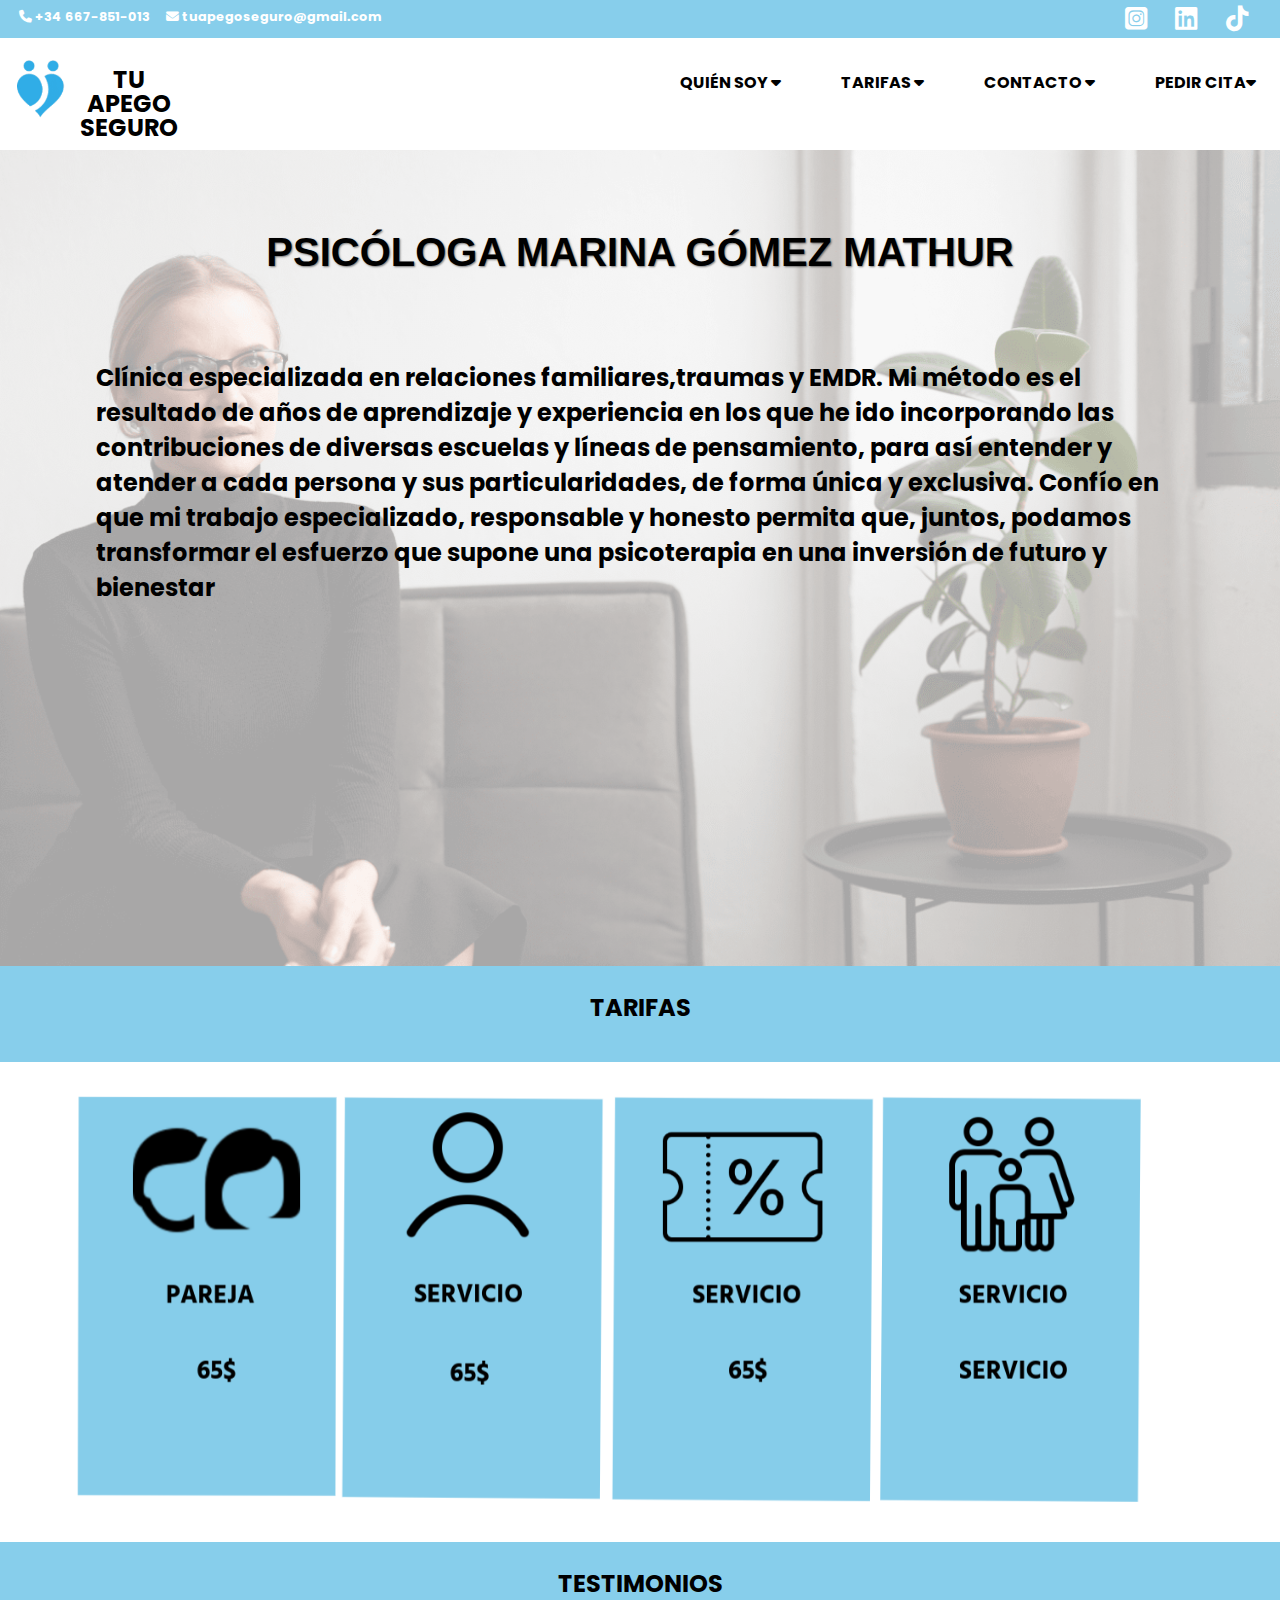
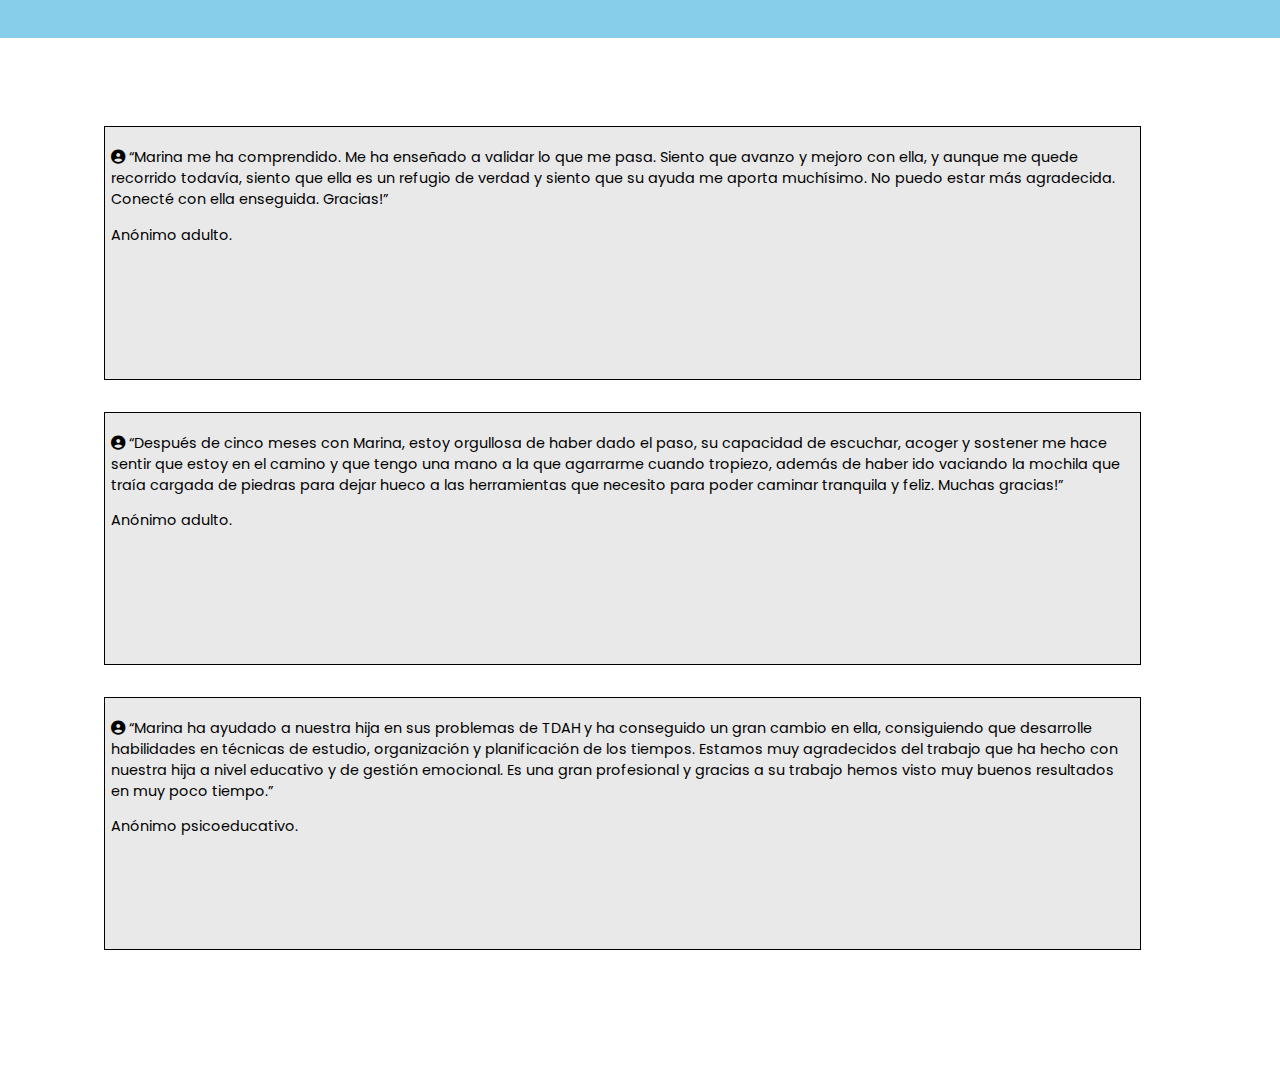
==== index.html @ 03def906 "added couple images and made resposnive" ====
<html>
    <head>
        <title>Tu Apego Seguro</title>
        <meta charset="UTF-8">

        <link rel="stylesheet" href="https://cdnjs.cloudflare.com/ajax/libs/font-awesome/6.5.1/css/all.min.css" />
        <link rel="preconnect" href="https://fonts.googleapis.com">
        <link rel="preconnect" href="https://fonts.gstatic.com" crossorigin>
        <link href="https://fonts.googleapis.com/css2?family=Poppins:ital,wght@0,100;0,200;0,300;0,400;0,500;0,600;0,700;0,800;0,900;1,100;1,200;1,300;1,400;1,500;1,600;1,700;1,800;1,900&display=swap" rel="stylesheet">

        <link rel="stylesheet" href="/css/main.css">
    </head>
    <body>
        <header class="contact">
            <div>
                <span><i class="fa fa-phone"></i> +34 667-851-013</span>
                <span><i class="fa fa-envelope"></i> tuapegoseguro@gmail.com</span>
            </div>
            <nav class="socials">
                <button><i class="fa-brands fa-square-instagram"></i></button>
                <button><i class="fa-brands fa-linkedin"></i></button>
                <button><i class="fa-brands fa-tiktok"></i></button>
            </nav>
        </header>

        <header class="logo-bar">
            <div class="logo">
                <img src="/img/logofondoblanco.png">
                <div>TU APEGO SEGURO</div>
            </div>
            <nav>
                <button>QUIÉN SOY <i class="fa-solid fa-caret-down"></i></button>
                <button><a href="/tarifas.html">TARIFAS <i class="fa-solid fa-caret-down"></i></a></button>
                <button>CONTACTO <i class="fa-solid fa-caret-down"></i></button>
                <button class="special" type="checkbox"><a href="/html/contact.html">PEDIR CITA<i class="fa-solid fa-caret-down"></i></a></button>
            </div>         
        </header>

        <div class="overlay">
            <section>
                <div class="title">
                    <h1>PSICÓLOGA MARINA GÓMEZ MATHUR</h1>
                </div>
                <div class="body">
                    Clínica especializada en relaciones familiares,traumas y EMDR.
                    Mi método es el resultado de años de aprendizaje y experiencia
                    en los que he ido incorporando las contribuciones de diversas
                    escuelas y líneas de pensamiento, para así entender y atender a cada
                    persona y sus particularidades, de forma única y exclusiva.
                    Confío en que mi trabajo especializado, responsable y honesto
                    permita que, juntos, podamos transformar el esfuerzo que
                    supone una psicoterapia en una inversión de futuro y bienestar
                </div>
            </section>
        </div>
        <div class="tarifas-bar">
            <h2>TARIFAS</h2>
        </div>
        <div class="tarifas-box">
        <img src="/img/plantillatarifas8.png">
        </div>
        <div class="testimonios-bar">
            <h2>TESTIMONIOS</h2>
        </div>
        <section class="testimonios-box">
            <div class="testimonios">
                <p>
                    <i class="fa-solid fa-circle-user"></i>
                    “Marina me ha comprendido. Me ha enseñado a validar lo que me pasa. Siento
                    que avanzo y mejoro con ella, y aunque me quede recorrido todavía, siento que
                    ella es un refugio de verdad y siento que su ayuda me aporta muchísimo. No
                    puedo estar más agradecida. Conecté con ella enseguida. Gracias!”
                </p>
                <p>Anónimo adulto.</p>
            </div>
            <div class="testimonios">
                <p>
                    <i class="fa-solid fa-circle-user"></i>
                “Después de cinco meses con Marina, estoy orgullosa de haber dado el paso, su
                capacidad de escuchar, acoger y sostener me hace sentir que estoy en el camino
                y que tengo una mano a la que agarrarme cuando tropiezo, además de haber ido
                vaciando la mochila que traía cargada de piedras para dejar hueco a las
                herramientas que necesito para poder caminar tranquila y feliz. Muchas
                gracias!”
                </p>
                <p>Anónimo adulto.</p>
            </div>
            <div id="special" class="testimonios">
                <p>
                    <i class="fa-solid fa-circle-user"></i>
                    “Marina ha ayudado a nuestra hija en sus problemas de TDAH y ha conseguido
                    un gran cambio en ella, consiguiendo que desarrolle habilidades en técnicas de
                    estudio, organización y planificación de los tiempos. Estamos muy agradecidos
                    del trabajo que ha hecho con nuestra hija a nivel educativo y de gestión
                    emocional. Es una gran profesional y gracias a su trabajo hemos visto muy
                    buenos resultados en muy poco tiempo.”
                </p>
                <p>Anónimo psicoeducativo.</p>
            </div>
        </section>
<!--         <div id="testimonios-bar">
            <h2>TESTIMONIOS</h2>
            <div class="caja-testimonios">
                <p>
                    <i class="fa-solid fa-circle-user"></i>
                    "Marina es la mejor psicóloga del mundo,esto es genuino.Para nada me ha olbigado a esribir esta reseña y me ha amenazado para que le ponga una buena reseña."
                    <br><br>
                    De: Manolo González<br><br>
                    <i>Fecha: 15/03/2024</i>
                </p>
            </div>
            <div class="caja-testimonios1">
                <p>
                    <i class="fa-solid fa-circle-user"></i>
                    "Marina es la mejor psicóloga del mundo,esto es genuino.Para nada me ha olbigado a esribir esta reseña y me ha amenazado para que le ponga una buena reseña."
                    <br><br>
                    De: Manolo González
                    <br><br>
                    <i>Fecha: 15/03/2024</i></p>
            </div>
            <div class="caja-testimonios2">
                <p>
                    <i class="fa-solid fa-circle-user"></i>
                    "Marina es la mejor psicóloga del mundo,esto es genuino.Para nada me ha olbigado a esribir esta reseña y me ha amenazado para que le ponga una buena reseña."
                    <br><br>
                    De: Manolo González<br><br>
                    <i>Fecha: 15/03/2024</i></p>
            </div>
        
        </div> -->
        <script src="/main.js"></script>
    </body>
---- css/main.css ----
body, div, h1, h2, h3, h4, h5 {
    margin: 0;
}
body, div {
    font-family: Poppins, Arial, Helvetica;
    font-size: 1em;
}

header { position: relative; height: 7em; }

header > div {
    color: #fff;
    display: inline-block;
    margin: 0.25em 0 0 1em;
}
header span h1 {position:relative; text-align: center; top: 1em;font-family: 'Times New Roman', Times, serif; 
font-style: italic;}
header > div > span { margin-right: 1em; font-family: poppins; font-weight: bold; } 
header > nav { position: absolute; right: 1em; top: 1.5em; min-width: 10em;}
header nav button {border-radius: 5em; padding: 0.5em; cursor: pointer;}
.socials button { position: relative; border: 0px; font-size: 2em; cursor: pointer; padding:0.25em; margin-right: 0.5em; 
background-color: transparent; color: white; bottom: 0.15em;}
.socials button:hover {transform: scale(1.2); transition: 0.3 ease}
header.contact {
    font-size: 0.8em;
    background-color: #87CEEB;
    height: 3em;    
}
header.contact > div { position:absolute; margin-left: 1.5em; top:0.35em; }
header.contact > nav { top: 0.25em; }
.logo {position: absolute; top: 1em;}
.logo-bar nav button {border: 0px; background-color: transparent; font-family: poppins; font-weight: bold; font-size: 1em;}
.logo-bar nav button a {color: #000;text-decoration: none;}
.logo-bar nav button:not(.special) {margin-right: 2.5em;}
.logo-bar nav button:hover {background-color:#87CEEB;}
header div.logo > img { height: 60px; }
header div.logo > div {
    color: #000;
    display: inline-block;
    font-size: 1.5em;
    font-weight: 700;
    line-height: 1em;
    padding-top: 0.4em;
    text-align: center;
    vertical-align: top;
    width: 5em;
}

section { margin: 0 1em; }

div.overlay {
    background-image: linear-gradient(rgba(255,255,255,0.65), rgba(255,255,255,0.65)), url(/img/fotofondo2.png);
    background-size: cover;
    background-position: top center;
    background-repeat: no-repeat;
    min-height: 10em;
    height: 47em;
    padding: 2em 0;
}

.overlay .body {position:absolute;height: 20em;width: 45em;left:20em;top: 15em;font-size: 1.5em;font-weight: bold;}

div.title {
    text-align: center; margin-bottom: 1em;height: 6em;top: 3em;position: relative;
}
div.title h1 {
    font-family:'Trebuchet MS', 'Lucida Sans Unicode', 'Lucida Grande', 'Lucida Sans', Arial, sans-serif;
    text-shadow: 1px 1px 2px rgba(0, 0, 0, 0.5);
    font-size: 2.5em;
}
.tarifas-bar{position: relative;height: 6em;background-color:#87CEEB;}
.tarifas-bar h2 {position: relative; text-align: center; top: 1em;}
.tarifas-box{height: 30em;margin: 0;max-height: 90%;text-align: center;max-width: 95%;}
.tarifas-box img{max-width: 95%;height: 30em;}

.testimonios-bar {position: relative;height: 6em;background-color:#87CEEB;}

.testimonios-bar h2 {position: relative; text-align: center; top: 1em;}
section .testimonios {position: relative; height: 15em; width:30em; border:1px solid black; padding: 0.35em; 
display: inline-block;top: 5.5em;background-color:#E9E9E9; vertical-align: middle;left: 1.4em;}
section .testimonios:not(#special) {margin-right: 11.5em;}
section .testimonios p { font-size: 0.9em;}
.testimonios-box {background-image: url('');background-size: cover;background-position: center;height: 30em;margin: 0;}
@media (max-width:1889px){
    section .testimonios { 
        left: 6.5em;
        width: 80%;
        margin:0 auto;
       margin-bottom: 2em;
      } 
      .testimonios-box {
        height: 65em;
      }
}

@media (max-width:1575px){
    header span h1 {
        display: none;
    }

    .overlay .body{
        left: 4em;
        font-size: 1.5em;
    }

    #scrollButton{
        left: 4em;
    }
     
    .contactame {
        left: 25em;
    }
}

@media (max-width:1150px){
    .overlay .body{
        left:2.5em;
        font-size: 1.3em;
        max-width: 90%;
    }

    #scrollButton{
        left:2.5em;
    }

    section .testimonios p {
        font-size: larger;
    }

    header nav button {
        font-size: larger;
    }

    .contact div {
        text-align: center;
        left: 4em;
        right: 4em;
    }

    .testimonios-box{
        max-width: 90%;
    }

    .testimonios {
        max-width: 90%;
    }
}

@media (max-width:778px){
    header nav button {
        display:none;
    }
    p {
        font-size: larger;
    }
}

#formulario {
        position: relative;
        left: 50%;
        transform: translateX(-50%);
        width: 20em; /* Adjust width as needed */
        border: 1px solid black;
        background-color: #87CEEB;
        border-radius: 14px;
        font-weight: 500;
        font-family: poppins;
        padding: 2em;
        font-size: larger;
        text-align: center;
        top: 3em;
    }

#formulario .enviar {font-size: larger;width: 8em;background-color: white;
font-weight: bold;position: relative;top: 0.5em;}
#formulario input {top: 1em;position: relative;}

#tarifas {position: relative;height: 51em;width:86em;top: 0em;left: 20em;}
#tarifas img {position: relative;height: 51em;width: 86em;}
#tarifas-body {background-color: #87CEEB;}
#tarifas-body .logo-bar {background-color:white;}
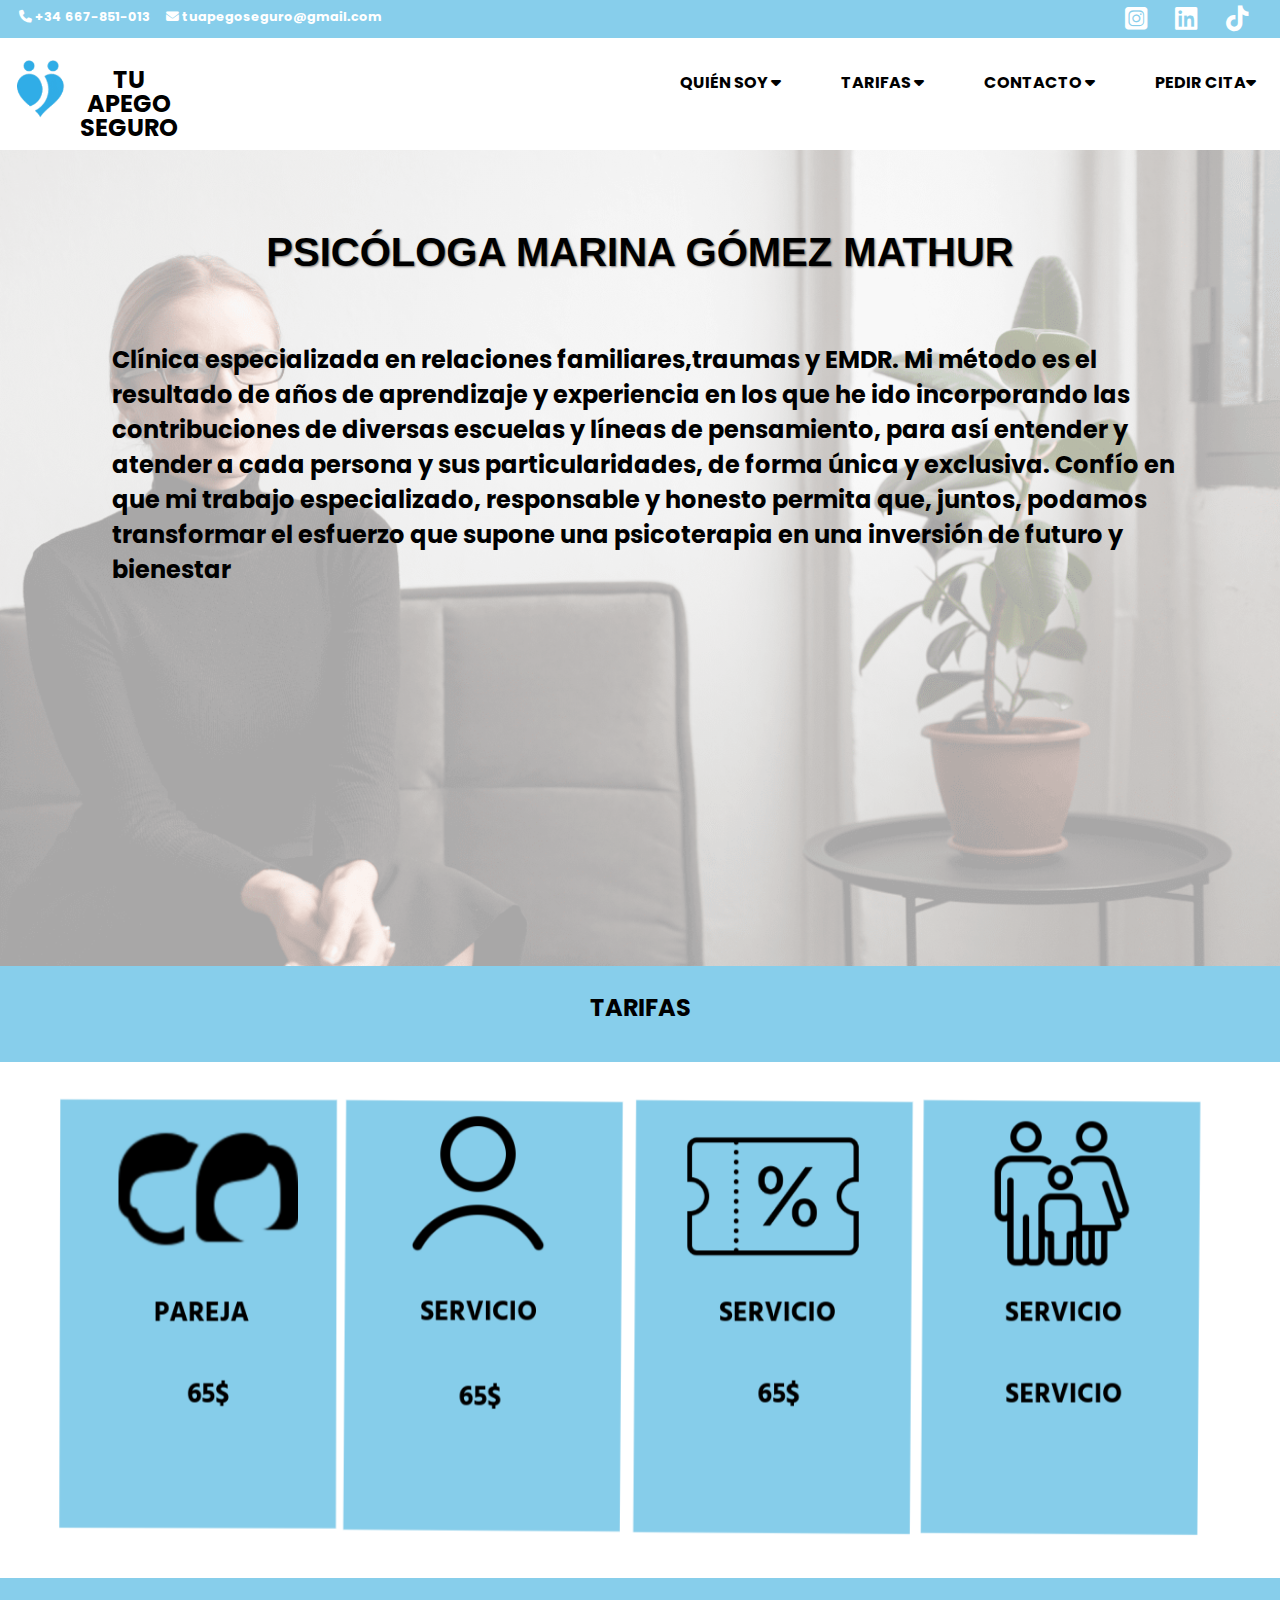
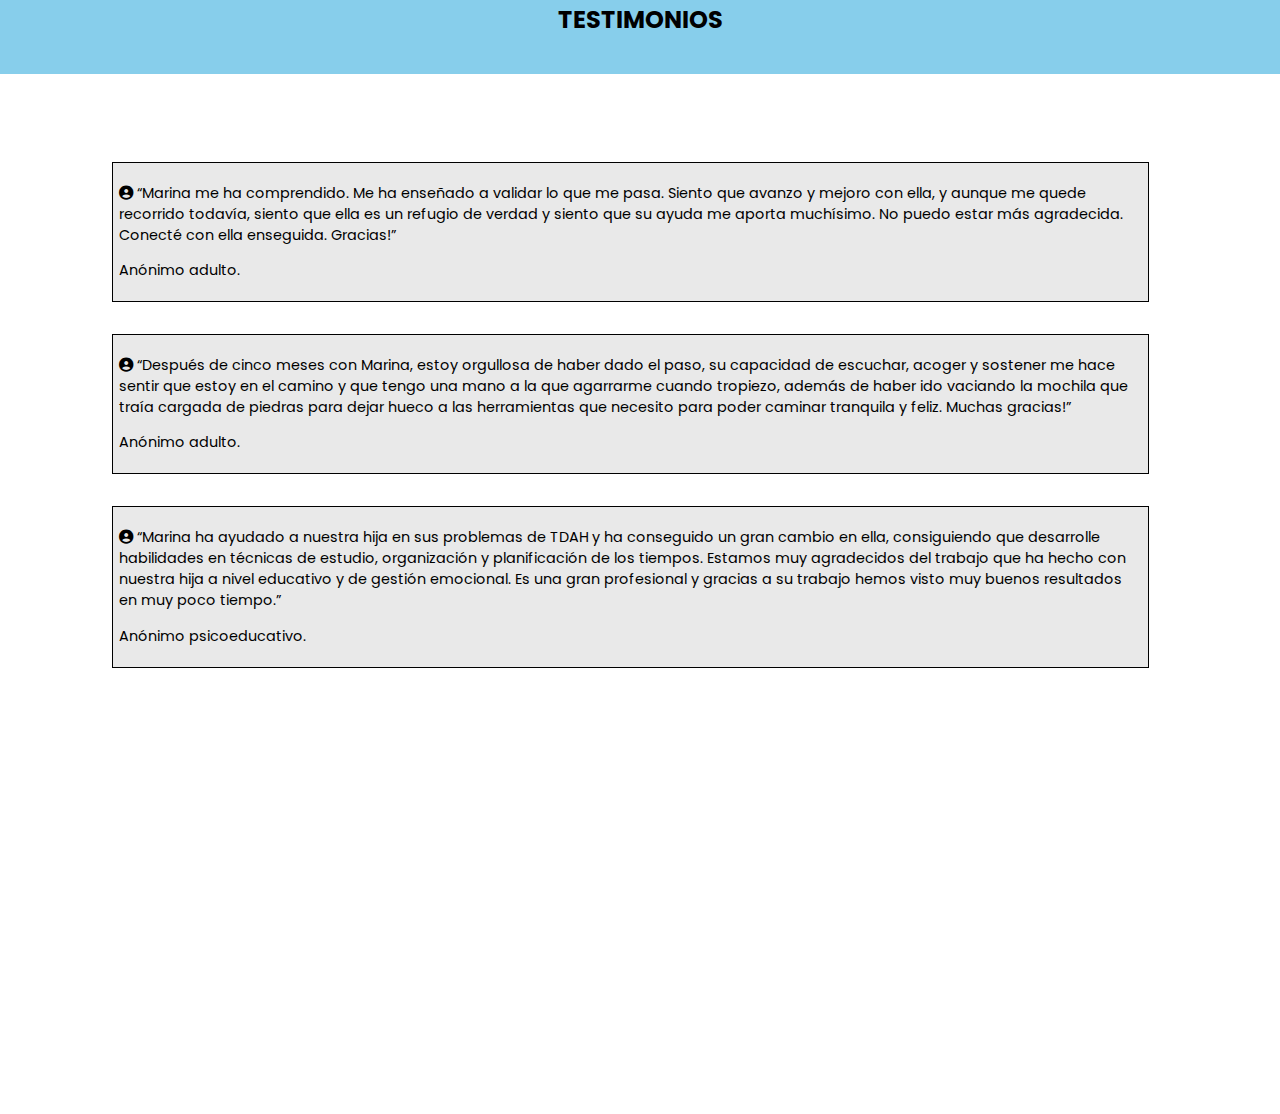
==== commit 539d1870: "made margins smallest phone size" ====
--- a/index.html
+++ b/index.html
@@ -57,7 +57,7 @@
             <h2>TARIFAS</h2>
         </div>
         <div class="tarifas-box">
-        <img src="/img/plantillatarifas8.png">
+        <img class="imagen-tarifas" src="/img/plantillatarifas8.png">
         </div>
         <div class="testimonios-bar">
             <h2>TESTIMONIOS</h2>
--- a/css/main.css
+++ b/css/main.css
@@ -58,7 +58,7 @@
     padding: 2em 0;
 }
 
-.overlay .body {position:absolute;height: 20em;width: 45em;left:20em;top: 15em;font-size: 1.5em;font-weight: bold;}
+.overlay .body {position:relative;width: 45em;left:20em;top: 2em;font-size: 1.5em;font-weight: bold;}
 
 div.title {
     text-align: center; margin-bottom: 1em;height: 6em;top: 3em;position: relative;
@@ -70,20 +70,20 @@
 }
 .tarifas-bar{position: relative;height: 6em;background-color:#87CEEB;}
 .tarifas-bar h2 {position: relative; text-align: center; top: 1em;}
-.tarifas-box{height: 30em;margin: 0;max-height: 90%;text-align: center;max-width: 95%;}
-.tarifas-box img{max-width: 95%;height: 30em;}
+.tarifas-box{margin: 0;max-height: 90%;text-align: center;max-width: 95%;}
+.tarifas-box img{max-width: 95%;position: relative;left: 1.3em;}
 
 .testimonios-bar {position: relative;height: 6em;background-color:#87CEEB;}
 
 .testimonios-bar h2 {position: relative; text-align: center; top: 1em;}
-section .testimonios {position: relative; height: 15em; width:30em; border:1px solid black; padding: 0.35em; 
+section .testimonios {position: relative; width:30em; border:1px solid black; padding: 0.35em; 
 display: inline-block;top: 5.5em;background-color:#E9E9E9; vertical-align: middle;left: 1.4em;}
 section .testimonios:not(#special) {margin-right: 11.5em;}
 section .testimonios p { font-size: 0.9em;}
 .testimonios-box {background-image: url('');background-size: cover;background-position: center;height: 30em;margin: 0;}
 @media (max-width:1889px){
     section .testimonios { 
-        left: 6.5em;
+        left: 5.5em;
         width: 80%;
         margin:0 auto;
        margin-bottom: 2em;
@@ -103,24 +103,16 @@
         font-size: 1.5em;
     }
 
-    #scrollButton{
-        left: 4em;
-    }
-     
-    .contactame {
-        left: 25em;
+    section .testimonios {
+        left: 7em;
     }
 }
 
-@media (max-width:1150px){
+@media (max-width:1155px){
     .overlay .body{
         left:2.5em;
         font-size: 1.3em;
         max-width: 90%;
-    }
-
-    #scrollButton{
-        left:2.5em;
     }
 
     section .testimonios p {
@@ -146,12 +138,31 @@
     }
 }
 
-@media (max-width:778px){
+@media (max-width:785px){
     header nav button {
         display:none;
     }
     p {
         font-size: larger;
+    }
+
+    section .testimonios {
+        left: 4.5em;
+    }
+    
+   .overlay .title h1 {
+       position: relative;
+       left: 0.8em;
+    }
+
+    .logo-bar .logo {
+        position: relative;
+        left: 3.3em;
+    }
+
+    .overlay section .body {
+        position: relative;
+        top: 3em;
     }
 }
 
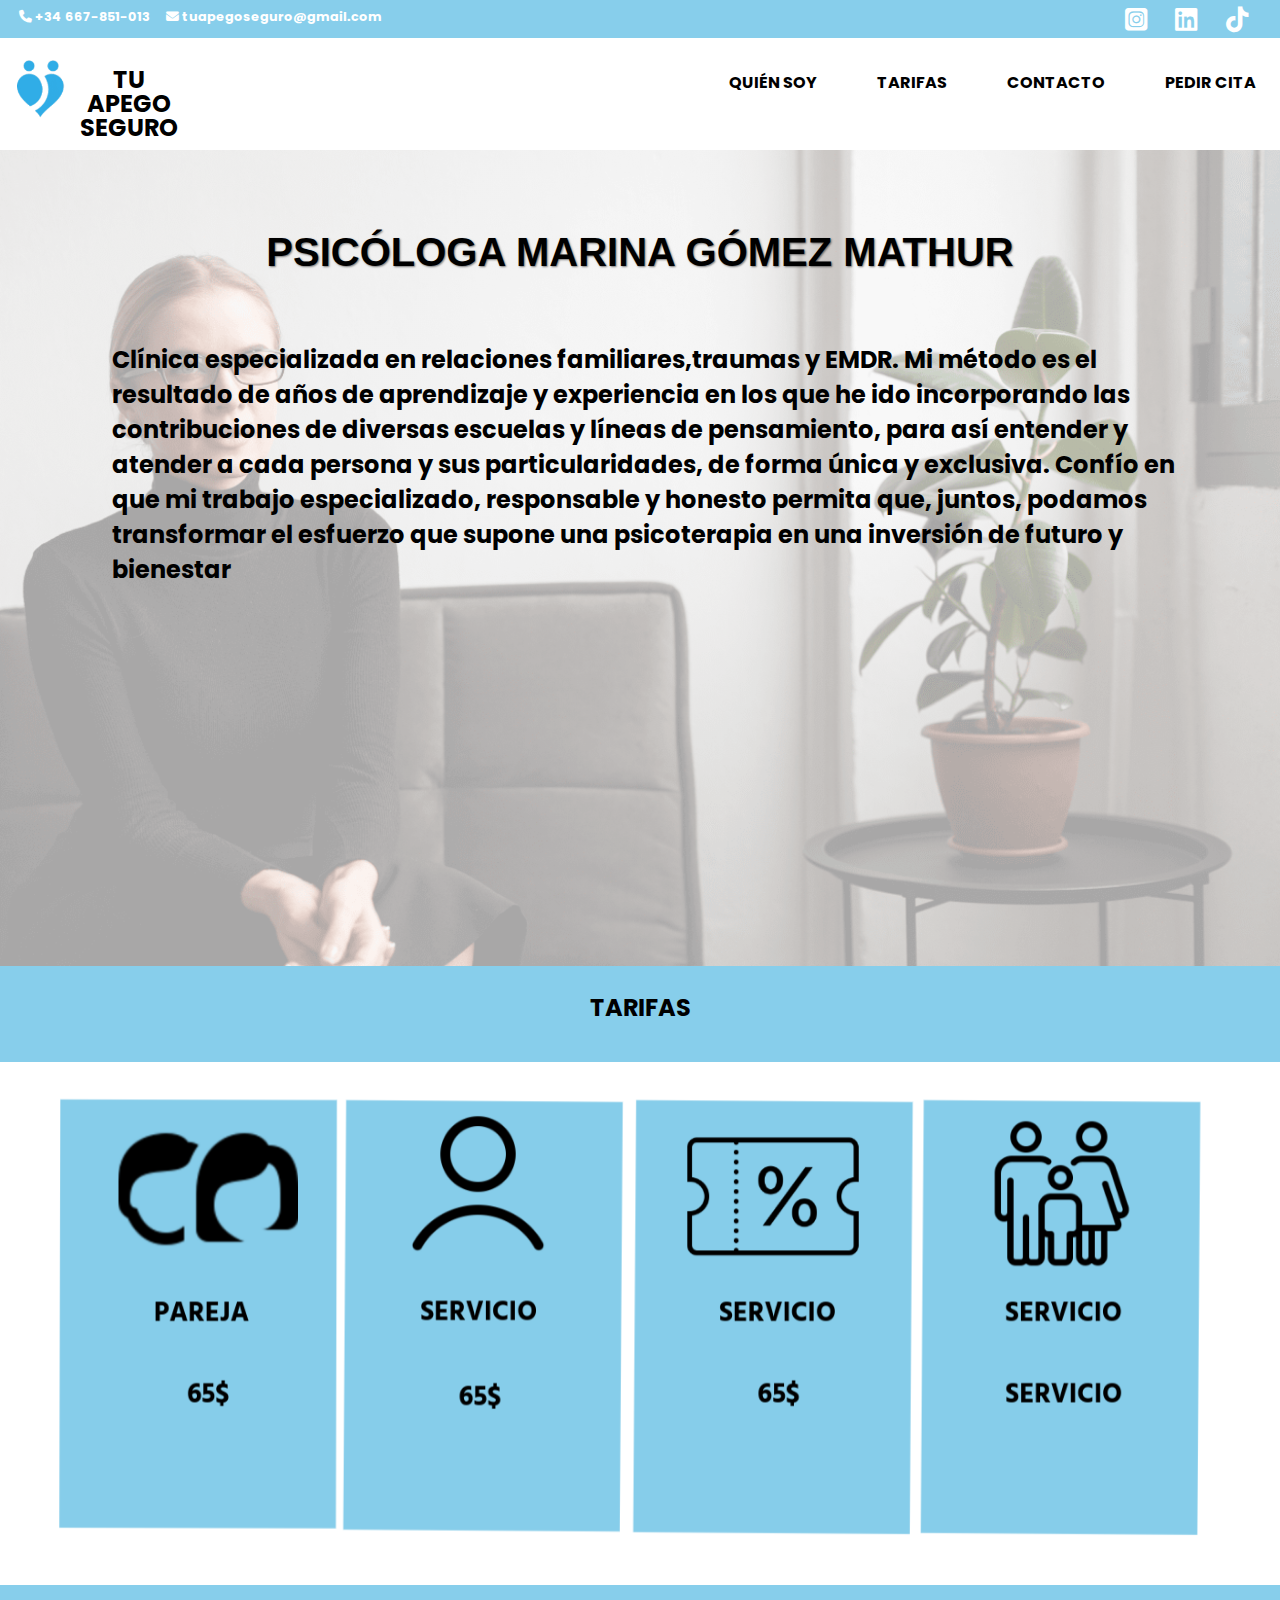
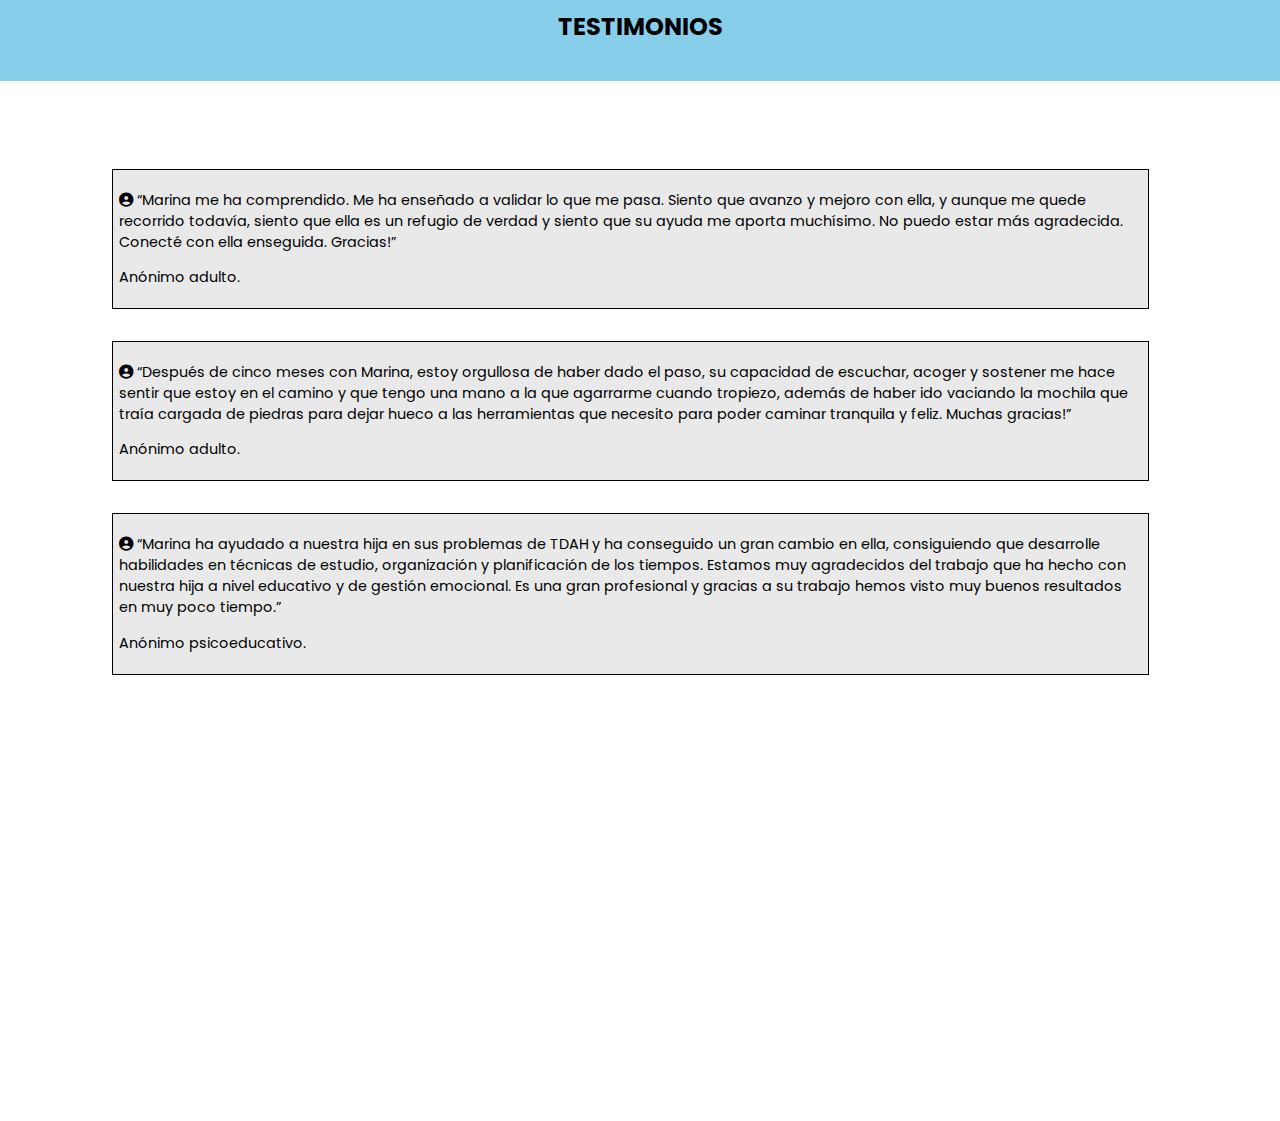
==== commit c9d6a161: "Linted HTML" ====
--- a/index.html
+++ b/index.html
@@ -1,132 +1,114 @@
+<!DOCTYPE html>
 <html>
-    <head>
-        <title>Tu Apego Seguro</title>
-        <meta charset="UTF-8">
 
-        <link rel="stylesheet" href="https://cdnjs.cloudflare.com/ajax/libs/font-awesome/6.5.1/css/all.min.css" />
-        <link rel="preconnect" href="https://fonts.googleapis.com">
-        <link rel="preconnect" href="https://fonts.gstatic.com" crossorigin>
-        <link href="https://fonts.googleapis.com/css2?family=Poppins:ital,wght@0,100;0,200;0,300;0,400;0,500;0,600;0,700;0,800;0,900;1,100;1,200;1,300;1,400;1,500;1,600;1,700;1,800;1,900&display=swap" rel="stylesheet">
+<head>
+    <!-- include google fonts -->
+    <link rel="stylesheet" href="https://cdnjs.cloudflare.com/ajax/libs/font-awesome/6.5.1/css/all.min.css" />
+    <link rel="preconnect" href="https://fonts.googleapis.com">
+    <link rel="preconnect" href="https://fonts.gstatic.com" crossorigin>
+    <link href="https://fonts.googleapis.com/css2?family=Poppins:ital,wght@0,100;0,200;0,300;0,400;0,500;0,600;0,700;0,800;0,900;1,100;1,200;1,300;1,400;1,500;1,600;1,700;1,800;1,900&display=swap" rel="stylesheet">
+    <!-- end include google fonts -->
 
-        <link rel="stylesheet" href="/css/main.css">
-    </head>
-    <body>
-        <header class="contact">
-            <div>
-                <span><i class="fa fa-phone"></i> +34 667-851-013</span>
-                <span><i class="fa fa-envelope"></i> tuapegoseguro@gmail.com</span>
-            </div>
-            <nav class="socials">
-                <button><i class="fa-brands fa-square-instagram"></i></button>
-                <button><i class="fa-brands fa-linkedin"></i></button>
-                <button><i class="fa-brands fa-tiktok"></i></button>
-            </nav>
-        </header>
+    <title>Tu Apego Seguro</title>
+    <meta charset="UTF-8">
+    <link rel="stylesheet" href="/css/main.css">
+</head>
 
-        <header class="logo-bar">
-            <div class="logo">
-                <img src="/img/logofondoblanco.png">
-                <div>TU APEGO SEGURO</div>
-            </div>
-            <nav>
-                <button>QUIÉN SOY <i class="fa-solid fa-caret-down"></i></button>
-                <button><a href="/tarifas.html">TARIFAS <i class="fa-solid fa-caret-down"></i></a></button>
-                <button>CONTACTO <i class="fa-solid fa-caret-down"></i></button>
-                <button class="special" type="checkbox"><a href="/html/contact.html">PEDIR CITA<i class="fa-solid fa-caret-down"></i></a></button>
-            </div>         
-        </header>
+<body>
 
-        <div class="overlay">
-            <section>
-                <div class="title">
-                    <h1>PSICÓLOGA MARINA GÓMEZ MATHUR</h1>
-                </div>
-                <div class="body">
-                    Clínica especializada en relaciones familiares,traumas y EMDR.
-                    Mi método es el resultado de años de aprendizaje y experiencia
-                    en los que he ido incorporando las contribuciones de diversas
-                    escuelas y líneas de pensamiento, para así entender y atender a cada
-                    persona y sus particularidades, de forma única y exclusiva.
-                    Confío en que mi trabajo especializado, responsable y honesto
-                    permita que, juntos, podamos transformar el esfuerzo que
-                    supone una psicoterapia en una inversión de futuro y bienestar
-                </div>
-            </section>
+<header class="contact">
+    <div>
+        <span><i class="fa fa-phone"></i> +34 667-851-013</span>
+        <span><i class="fa fa-envelope"></i> tuapegoseguro@gmail.com</span>
+    </div>
+    <nav class="socials">
+        <button><i class="fa-brands fa-square-instagram"></i></button>
+        <button><i class="fa-brands fa-linkedin"></i></button>
+        <button><i class="fa-brands fa-tiktok"></i></button>
+    </nav>
+</header>
+
+<header class="logo-bar">
+    <div class="logo">
+        <img src="/img/logofondoblanco.png">
+        <div>TU APEGO SEGURO</div>
+    </div>
+    <nav>
+        <button>QUIÉN SOY</button>
+        <button>
+            <a href="/tarifas.html">TARIFAS</a>
+        </button>
+        <button>CONTACTO</button>
+        <button class="special" type="checkbox">
+            <a href="/html/contact.html">PEDIR CITA</a>
+        </button>
+    </div>
+</header>
+
+<div class="overlay">
+    <section>
+        <div class="title">
+            <h1>PSICÓLOGA MARINA GÓMEZ MATHUR</h1>
         </div>
-        <div class="tarifas-bar">
-            <h2>TARIFAS</h2>
+        <div class="body">
+            Clínica especializada en relaciones familiares,traumas y EMDR.
+            Mi método es el resultado de años de aprendizaje y experiencia
+            en los que he ido incorporando las contribuciones de diversas
+            escuelas y líneas de pensamiento, para así entender y atender a cada
+            persona y sus particularidades, de forma única y exclusiva.
+            Confío en que mi trabajo especializado, responsable y honesto
+            permita que, juntos, podamos transformar el esfuerzo que
+            supone una psicoterapia en una inversión de futuro y bienestar
         </div>
-        <div class="tarifas-box">
-        <img class="imagen-tarifas" src="/img/plantillatarifas8.png">
-        </div>
-        <div class="testimonios-bar">
-            <h2>TESTIMONIOS</h2>
-        </div>
-        <section class="testimonios-box">
-            <div class="testimonios">
-                <p>
-                    <i class="fa-solid fa-circle-user"></i>
-                    “Marina me ha comprendido. Me ha enseñado a validar lo que me pasa. Siento
-                    que avanzo y mejoro con ella, y aunque me quede recorrido todavía, siento que
-                    ella es un refugio de verdad y siento que su ayuda me aporta muchísimo. No
-                    puedo estar más agradecida. Conecté con ella enseguida. Gracias!”
-                </p>
-                <p>Anónimo adulto.</p>
-            </div>
-            <div class="testimonios">
-                <p>
-                    <i class="fa-solid fa-circle-user"></i>
-                “Después de cinco meses con Marina, estoy orgullosa de haber dado el paso, su
-                capacidad de escuchar, acoger y sostener me hace sentir que estoy en el camino
-                y que tengo una mano a la que agarrarme cuando tropiezo, además de haber ido
-                vaciando la mochila que traía cargada de piedras para dejar hueco a las
-                herramientas que necesito para poder caminar tranquila y feliz. Muchas
-                gracias!”
-                </p>
-                <p>Anónimo adulto.</p>
-            </div>
-            <div id="special" class="testimonios">
-                <p>
-                    <i class="fa-solid fa-circle-user"></i>
-                    “Marina ha ayudado a nuestra hija en sus problemas de TDAH y ha conseguido
-                    un gran cambio en ella, consiguiendo que desarrolle habilidades en técnicas de
-                    estudio, organización y planificación de los tiempos. Estamos muy agradecidos
-                    del trabajo que ha hecho con nuestra hija a nivel educativo y de gestión
-                    emocional. Es una gran profesional y gracias a su trabajo hemos visto muy
-                    buenos resultados en muy poco tiempo.”
-                </p>
-                <p>Anónimo psicoeducativo.</p>
-            </div>
-        </section>
-<!--         <div id="testimonios-bar">
-            <h2>TESTIMONIOS</h2>
-            <div class="caja-testimonios">
-                <p>
-                    <i class="fa-solid fa-circle-user"></i>
-                    "Marina es la mejor psicóloga del mundo,esto es genuino.Para nada me ha olbigado a esribir esta reseña y me ha amenazado para que le ponga una buena reseña."
-                    <br><br>
-                    De: Manolo González<br><br>
-                    <i>Fecha: 15/03/2024</i>
-                </p>
-            </div>
-            <div class="caja-testimonios1">
-                <p>
-                    <i class="fa-solid fa-circle-user"></i>
-                    "Marina es la mejor psicóloga del mundo,esto es genuino.Para nada me ha olbigado a esribir esta reseña y me ha amenazado para que le ponga una buena reseña."
-                    <br><br>
-                    De: Manolo González
-                    <br><br>
-                    <i>Fecha: 15/03/2024</i></p>
-            </div>
-            <div class="caja-testimonios2">
-                <p>
-                    <i class="fa-solid fa-circle-user"></i>
-                    "Marina es la mejor psicóloga del mundo,esto es genuino.Para nada me ha olbigado a esribir esta reseña y me ha amenazado para que le ponga una buena reseña."
-                    <br><br>
-                    De: Manolo González<br><br>
-                    <i>Fecha: 15/03/2024</i></p>
-            </div>
-        
-        </div> -->
-        <script src="/main.js"></script>
-    </body>
+    </section>
+</div>
+
+<div class="tarifas-bar">
+    <h2>TARIFAS</h2>
+</div>
+<div class="tarifas-box">
+    <img class="imagen-tarifas" src="/img/plantillatarifas8.png">
+</div>
+
+<div class="testimonios-bar">
+    <h2>TESTIMONIOS</h2>
+</div>
+<section class="testimonios-box">
+    <div class="testimonios">
+        <p>
+            <i class="fa-solid fa-circle-user"></i>
+            “Marina me ha comprendido. Me ha enseñado a validar lo que me pasa. Siento
+            que avanzo y mejoro con ella, y aunque me quede recorrido todavía, siento que
+            ella es un refugio de verdad y siento que su ayuda me aporta muchísimo. No
+            puedo estar más agradecida. Conecté con ella enseguida. Gracias!”
+        </p>
+        <p>Anónimo adulto.</p>
+    </div>
+    <div class="testimonios">
+        <p>
+            <i class="fa-solid fa-circle-user"></i>
+            “Después de cinco meses con Marina, estoy orgullosa de haber dado el paso, su
+            capacidad de escuchar, acoger y sostener me hace sentir que estoy en el camino
+            y que tengo una mano a la que agarrarme cuando tropiezo, además de haber ido
+            vaciando la mochila que traía cargada de piedras para dejar hueco a las
+            herramientas que necesito para poder caminar tranquila y feliz. Muchas
+            gracias!”
+        </p>
+        <p>Anónimo adulto.</p>
+    </div>
+    <div id="special" class="testimonios">
+        <p>
+            <i class="fa-solid fa-circle-user"></i>
+            “Marina ha ayudado a nuestra hija en sus problemas de TDAH y ha conseguido
+            un gran cambio en ella, consiguiendo que desarrolle habilidades en técnicas de
+            estudio, organización y planificación de los tiempos. Estamos muy agradecidos
+            del trabajo que ha hecho con nuestra hija a nivel educativo y de gestión
+            emocional. Es una gran profesional y gracias a su trabajo hemos visto muy
+            buenos resultados en muy poco tiempo.”
+        </p>
+        <p>Anónimo psicoeducativo.</p>
+    </div>
+</section>
+
+</body>
+</html>
--- a/css/main.css
+++ b/css/main.css
@@ -6,33 +6,90 @@
     font-size: 1em;
 }
 
-header { position: relative; height: 7em; }
-
+header {
+    height: 7em;
+    position: relative;
+}
 header > div {
     color: #fff;
     display: inline-block;
     margin: 0.25em 0 0 1em;
 }
-header span h1 {position:relative; text-align: center; top: 1em;font-family: 'Times New Roman', Times, serif; 
-font-style: italic;}
-header > div > span { margin-right: 1em; font-family: poppins; font-weight: bold; } 
-header > nav { position: absolute; right: 1em; top: 1.5em; min-width: 10em;}
-header nav button {border-radius: 5em; padding: 0.5em; cursor: pointer;}
-.socials button { position: relative; border: 0px; font-size: 2em; cursor: pointer; padding:0.25em; margin-right: 0.5em; 
-background-color: transparent; color: white; bottom: 0.15em;}
-.socials button:hover {transform: scale(1.2); transition: 0.3 ease}
+header span h1 {
+    font-family: 'Times New Roman', Times, serif;
+    font-style: italic;
+    position:relative;
+    text-align: center;
+    top: 1em;
+}
+header > div > span {
+    font-family: poppins;
+    font-weight: bold;
+    margin-right: 1em;
+}
+header > nav {
+    position: absolute;
+    right: 1em;
+    top: 1.5em;
+    min-width: 10em;
+}
+header nav button {
+    border-radius: 5em;
+    cursor: pointer;
+    padding: 0.5em;
+}
+
+.socials button {
+    background-color: transparent;
+    border: 0px;
+    bottom: 0.15em;
+    color: white;
+    cursor: pointer;
+    font-size: 2em;
+    margin-right: 0.5em;
+    padding:0.25em;
+    position: relative;
+}
+
+.socials button:hover {
+    transform: scale(1.2);
+    transition: 0.3 ease;
+}
+
 header.contact {
+    background-color: #87CEEB;
     font-size: 0.8em;
-    background-color: #87CEEB;
     height: 3em;    
 }
-header.contact > div { position:absolute; margin-left: 1.5em; top:0.35em; }
+header.contact > div {
+    position: absolute;
+    margin-left: 1.5em;
+    top: 0.35em;
+}
 header.contact > nav { top: 0.25em; }
-.logo {position: absolute; top: 1em;}
-.logo-bar nav button {border: 0px; background-color: transparent; font-family: poppins; font-weight: bold; font-size: 1em;}
-.logo-bar nav button a {color: #000;text-decoration: none;}
-.logo-bar nav button:not(.special) {margin-right: 2.5em;}
-.logo-bar nav button:hover {background-color:#87CEEB;}
+
+.logo {
+    position: absolute;
+    top: 1em;
+}
+.logo-bar nav button {
+    border: 0px;
+    background-color: transparent;
+    font-family: poppins;
+    font-weight: bold;
+    font-size: 1em;
+}
+.logo-bar nav button a {
+    color: #000;
+    text-decoration: none;
+}
+.logo-bar nav button:not(.special) {
+    margin-right: 2.5em;
+}
+.logo-bar nav button:hover {
+    background-color:#87CEEB;
+}
+
 header div.logo > img { height: 60px; }
 header div.logo > div {
     color: #000;
@@ -50,43 +107,100 @@
 
 div.overlay {
     background-image: linear-gradient(rgba(255,255,255,0.65), rgba(255,255,255,0.65)), url(/img/fotofondo2.png);
-    background-size: cover;
     background-position: top center;
     background-repeat: no-repeat;
+    background-size: cover;
+    height: 47em;
     min-height: 10em;
-    height: 47em;
     padding: 2em 0;
 }
-
-.overlay .body {position:relative;width: 45em;left:20em;top: 2em;font-size: 1.5em;font-weight: bold;}
+.overlay .body {
+    font-size: 1.5em;
+    font-weight: bold;
+    left: 20em;
+    position: relative;
+    top: 2em;
+    width: 45em;
+}
 
 div.title {
-    text-align: center; margin-bottom: 1em;height: 6em;top: 3em;position: relative;
-}
+    height: 6em;
+    margin-bottom: 1em;
+    position: relative;
+    text-align: center;
+    top: 3em;
+}
+
 div.title h1 {
     font-family:'Trebuchet MS', 'Lucida Sans Unicode', 'Lucida Grande', 'Lucida Sans', Arial, sans-serif;
     text-shadow: 1px 1px 2px rgba(0, 0, 0, 0.5);
     font-size: 2.5em;
 }
-.tarifas-bar{position: relative;height: 6em;background-color:#87CEEB;}
-.tarifas-bar h2 {position: relative; text-align: center; top: 1em;}
-.tarifas-box{margin: 0;max-height: 90%;text-align: center;max-width: 95%;}
-.tarifas-box img{max-width: 95%;position: relative;left: 1.3em;}
-
-.testimonios-bar {position: relative;height: 6em;background-color:#87CEEB;}
-
-.testimonios-bar h2 {position: relative; text-align: center; top: 1em;}
-section .testimonios {position: relative; width:30em; border:1px solid black; padding: 0.35em; 
-display: inline-block;top: 5.5em;background-color:#E9E9E9; vertical-align: middle;left: 1.4em;}
-section .testimonios:not(#special) {margin-right: 11.5em;}
-section .testimonios p { font-size: 0.9em;}
-.testimonios-box {background-image: url('');background-size: cover;background-position: center;height: 30em;margin: 0;}
+
+.tarifas-bar{
+    position: relative;
+    height: 6em;
+    background-color:#87CEEB;
+}
+.tarifas-bar h2 {
+    position: relative;
+    text-align: center;
+    top: 1em;
+}
+.tarifas-box{
+    margin: 0;
+    max-height: 90%;
+    text-align: center;
+    max-width: 95%;
+}
+.tarifas-box img{
+    max-width: 95%;
+    position: relative;
+    left: 1.3em;
+}
+
+.testimonios-bar {
+    position: relative;
+    height: 6em;
+    background-color:#87CEEB;
+}
+.testimonios-bar h2 {
+    position: relative;
+    text-align: center;
+    top: 1em;
+}
+
+section .testimonios {
+    position: relative;
+    width:30em;
+    border:1px solid black;
+    padding: 0.35em;
+    display: inline-block;
+    top: 5.5em;
+    background-color:#E9E9E9;
+    vertical-align: middle;
+    left: 1.4em;
+}
+section .testimonios:not(#special) {
+    margin-right: 11.5em;
+}
+section .testimonios p {
+    font-size: 0.9em;
+}
+.testimonios-box {
+    background-image: url('');
+    background-size: cover;
+    background-position: center;
+    height: 30em;
+    margin: 0;
+}
+
 @media (max-width:1889px){
     section .testimonios { 
         left: 5.5em;
         width: 80%;
-        margin:0 auto;
-       margin-bottom: 2em;
+        margin: 0 auto;
+        margin-bottom: 2em;
       } 
       .testimonios-box {
         height: 65em;
@@ -109,55 +223,41 @@
 }
 
 @media (max-width:1155px){
-    .overlay .body{
-        left:2.5em;
+    .overlay .body {
         font-size: 1.3em;
+        left: 2.5em;
         max-width: 90%;
     }
 
-    section .testimonios p {
-        font-size: larger;
-    }
-
-    header nav button {
-        font-size: larger;
-    }
+    section .testimonios p { font-size: larger; }
+
+    header nav button { font-size: larger; }
 
     .contact div {
-        text-align: center;
         left: 4em;
         right: 4em;
-    }
-
-    .testimonios-box{
-        max-width: 90%;
-    }
-
-    .testimonios {
-        max-width: 90%;
-    }
+        text-align: center;
+    }
+
+    .testimonios-box{ max-width: 90%; }
+
+    .testimonios { max-width: 90%; }
 }
 
 @media (max-width:785px){
-    header nav button {
-        display:none;
-    }
-    p {
-        font-size: larger;
-    }
-
-    section .testimonios {
-        left: 4.5em;
-    }
+    header nav button { display:none; }
+    p { font-size: larger; }
+
+    section .testimonios { left: 4.5em; }
     
    .overlay .title h1 {
+       left: 0.8em;
        position: relative;
-       left: 0.8em;
     }
 
     .logo-bar .logo {
+        left: 3.3em;
         position: relative;
-        left: 3.3em;
     }
 
     .overlay section .body {
@@ -167,26 +267,47 @@
 }
 
 #formulario {
-        position: relative;
-        left: 50%;
-        transform: translateX(-50%);
-        width: 20em; /* Adjust width as needed */
-        border: 1px solid black;
-        background-color: #87CEEB;
-        border-radius: 14px;
-        font-weight: 500;
-        font-family: poppins;
-        padding: 2em;
-        font-size: larger;
-        text-align: center;
-        top: 3em;
-    }
-
-#formulario .enviar {font-size: larger;width: 8em;background-color: white;
-font-weight: bold;position: relative;top: 0.5em;}
-#formulario input {top: 1em;position: relative;}
-
-#tarifas {position: relative;height: 51em;width:86em;top: 0em;left: 20em;}
-#tarifas img {position: relative;height: 51em;width: 86em;}
-#tarifas-body {background-color: #87CEEB;}
-#tarifas-body .logo-bar {background-color:white;}+    background-color: #87CEEB;
+    border: 1px solid black;
+    border-radius: 14px;
+    font-family: poppins;
+    font-size: larger;
+    font-weight: 500;
+    left: 50%;
+    padding: 2em;
+    position: relative;
+    text-align: center;
+    top: 3em;
+    transform: translateX(-50%);
+    width: 20em;
+}
+
+#formulario .enviar {
+    background-color: white;
+    font-size: larger;
+    font-weight: bold;
+    position: relative;
+    top: 0.5em;
+    width: 8em;
+}
+
+#formulario input {
+    position: relative;
+    top: 1em;
+}
+
+#tarifas {
+    height: 51em;
+    left: 20em;
+    position: relative;
+    top: 0em;
+    width: 86em;
+}
+#tarifas img {
+    height: 51em;
+    position: relative;
+    width: 86em;
+}
+#tarifas-body { background-color: #87CEEB; }
+#tarifas-body .logo-bar { background-color: white; }
+
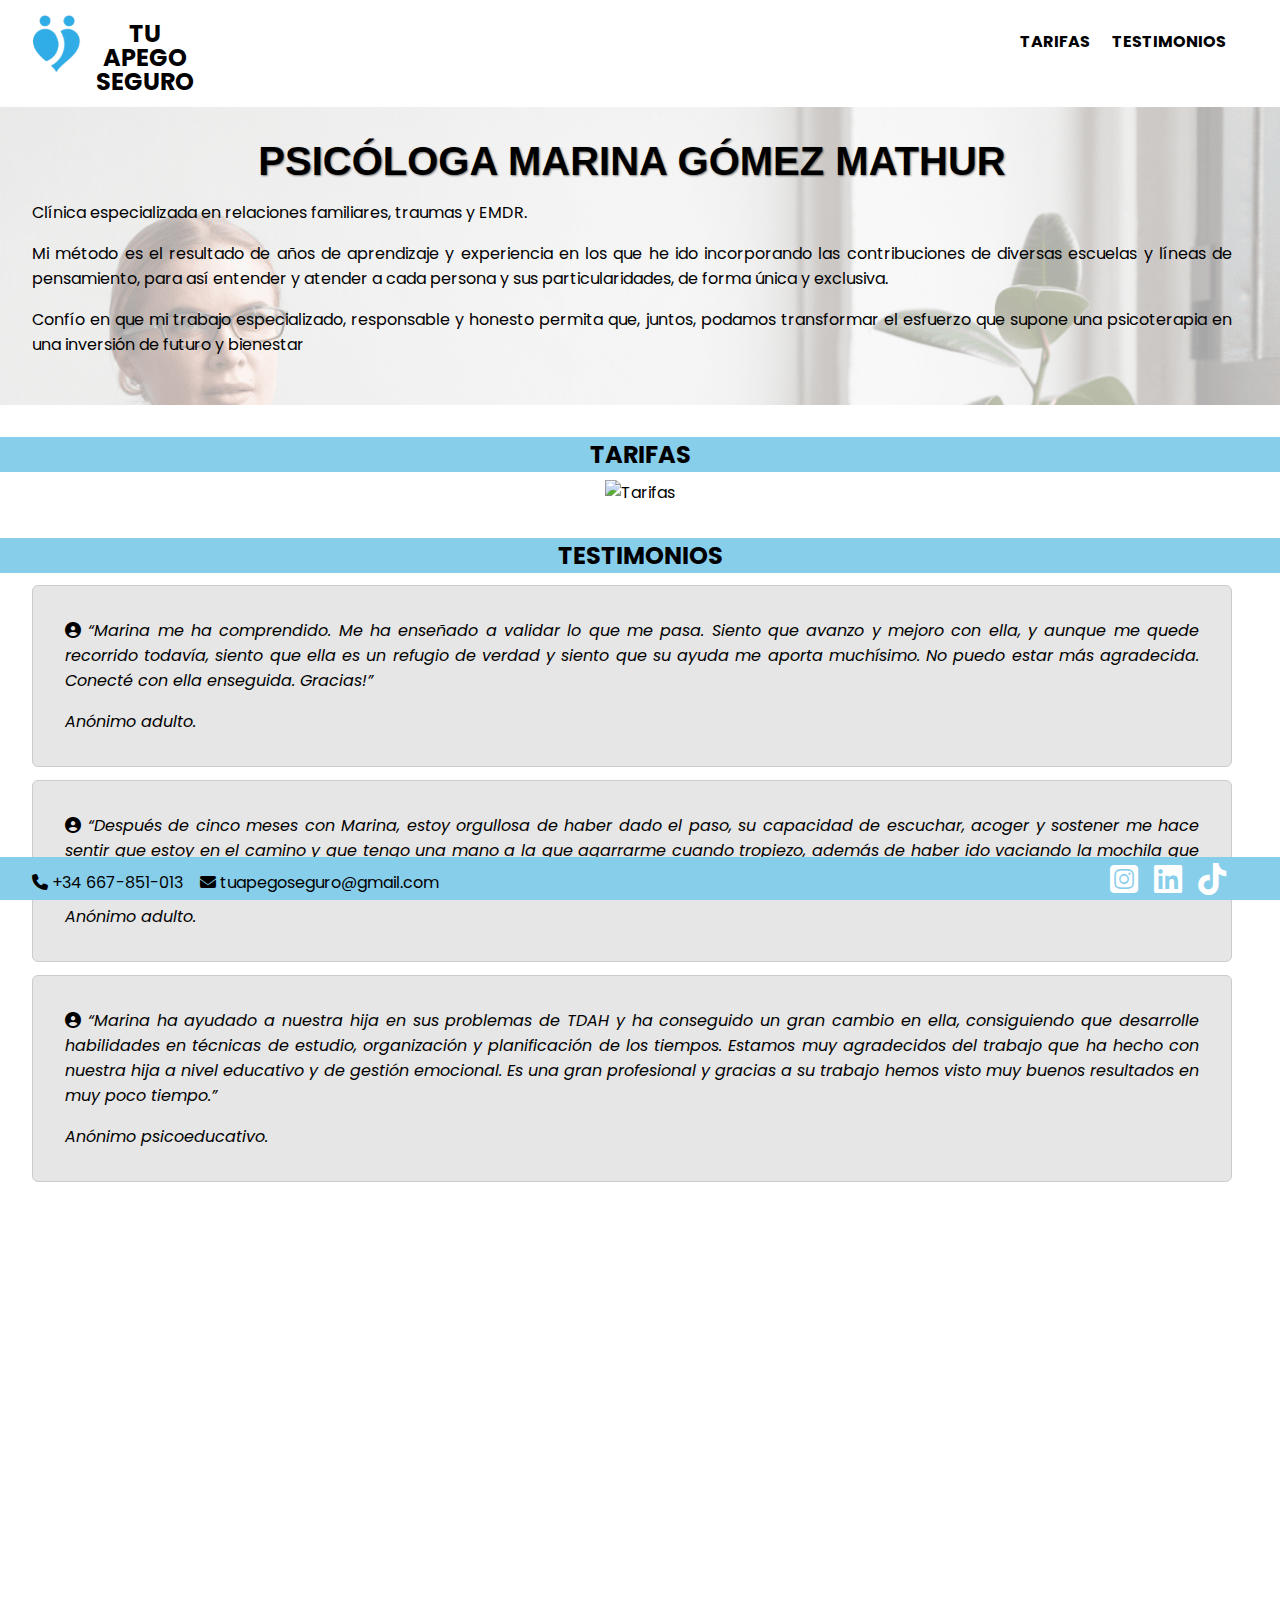
==== commit 7c85160e: "Simplified CSS   - made selectors more general Adjusted margins Checked responsiveness Moved contact" ====
--- a/index.html
+++ b/index.html
@@ -16,99 +16,103 @@
 
 <body>
 
-<header class="contact">
+<header>
+    <div>
+        <img src="/img/logofondoblanco.png">
+        <span>TU APEGO SEGURO</span>
+    </div>
+    <nav>
+        <!-- <a href="#">QUIÉN SOY</a> -->
+        <a href="#pricing">Tarifas</a>
+        <a href="#reviews">Testimonios</a>
+        <!-- <a href="#">CONTACTO</a> -->
+        <!-- <a href="#">PEDIR CITA</a> -->
+    </div>
+</header>
+
+<main>
+    <div class="title">
+        <h1>PSICÓLOGA MARINA GÓMEZ MATHUR</h1>
+    </div>
+    <div class="body">
+        <p>Clínica especializada en relaciones familiares, traumas y EMDR.</p>
+        <p>
+            Mi método es el resultado de años de aprendizaje y experiencia
+            en los que he ido incorporando las contribuciones de diversas
+            escuelas y líneas de pensamiento, para así entender y atender a cada
+            persona y sus particularidades, de forma única y exclusiva.
+        </p>
+        <p>
+            Confío en que mi trabajo especializado, responsable y honesto
+            permita que, juntos, podamos transformar el esfuerzo que
+            supone una psicoterapia en una inversión de futuro y bienestar
+        </p>
+    </div>
+</main>
+
+<section>
+    <div class="bar">
+        <a name="pricing">Tarifas</a>
+    </div>
+    <div class="pricing">
+        <img title="Tarifas" src="/img/pricing.png" />
+    </div>
+</section>
+
+
+<section>
+    <div class="bar">
+        <a name="reviews">Testimonios</a>
+    </div>
+    <div class="reviews">
+        <div>
+            <p>
+                <i class="fa fa-solid fa-circle-user"></i>
+                “Marina me ha comprendido. Me ha enseñado a validar lo que me pasa. Siento
+                que avanzo y mejoro con ella, y aunque me quede recorrido todavía, siento que
+                ella es un refugio de verdad y siento que su ayuda me aporta muchísimo. No
+                puedo estar más agradecida. Conecté con ella enseguida. Gracias!”
+            </p>
+            <p>Anónimo adulto.</p>
+        </div>
+        <div>
+            <p>
+                <i class="fa fa-solid fa-circle-user"></i>
+                “Después de cinco meses con Marina, estoy orgullosa de haber dado el paso, su
+                capacidad de escuchar, acoger y sostener me hace sentir que estoy en el camino
+                y que tengo una mano a la que agarrarme cuando tropiezo, además de haber ido
+                vaciando la mochila que traía cargada de piedras para dejar hueco a las
+                herramientas que necesito para poder caminar tranquila y feliz. Muchas
+                gracias!”
+            </p>
+            <p>Anónimo adulto.</p>
+        </div>
+        <div>
+            <p>
+                <i class="fa fa-solid fa-circle-user"></i>
+                “Marina ha ayudado a nuestra hija en sus problemas de TDAH y ha conseguido
+                un gran cambio en ella, consiguiendo que desarrolle habilidades en técnicas de
+                estudio, organización y planificación de los tiempos. Estamos muy agradecidos
+                del trabajo que ha hecho con nuestra hija a nivel educativo y de gestión
+                emocional. Es una gran profesional y gracias a su trabajo hemos visto muy
+                buenos resultados en muy poco tiempo.”
+            </p>
+            <p>Anónimo psicoeducativo.</p>
+        </div>
+    </div>
+</section>
+
+<footer class="contact bar">
     <div>
         <span><i class="fa fa-phone"></i> +34 667-851-013</span>
         <span><i class="fa fa-envelope"></i> tuapegoseguro@gmail.com</span>
     </div>
-    <nav class="socials">
+    <nav>
         <button><i class="fa-brands fa-square-instagram"></i></button>
         <button><i class="fa-brands fa-linkedin"></i></button>
         <button><i class="fa-brands fa-tiktok"></i></button>
     </nav>
-</header>
-
-<header class="logo-bar">
-    <div class="logo">
-        <img src="/img/logofondoblanco.png">
-        <div>TU APEGO SEGURO</div>
-    </div>
-    <nav>
-        <button>QUIÉN SOY</button>
-        <button>
-            <a href="/tarifas.html">TARIFAS</a>
-        </button>
-        <button>CONTACTO</button>
-        <button class="special" type="checkbox">
-            <a href="/html/contact.html">PEDIR CITA</a>
-        </button>
-    </div>
-</header>
-
-<div class="overlay">
-    <section>
-        <div class="title">
-            <h1>PSICÓLOGA MARINA GÓMEZ MATHUR</h1>
-        </div>
-        <div class="body">
-            Clínica especializada en relaciones familiares,traumas y EMDR.
-            Mi método es el resultado de años de aprendizaje y experiencia
-            en los que he ido incorporando las contribuciones de diversas
-            escuelas y líneas de pensamiento, para así entender y atender a cada
-            persona y sus particularidades, de forma única y exclusiva.
-            Confío en que mi trabajo especializado, responsable y honesto
-            permita que, juntos, podamos transformar el esfuerzo que
-            supone una psicoterapia en una inversión de futuro y bienestar
-        </div>
-    </section>
-</div>
-
-<div class="tarifas-bar">
-    <h2>TARIFAS</h2>
-</div>
-<div class="tarifas-box">
-    <img class="imagen-tarifas" src="/img/plantillatarifas8.png">
-</div>
-
-<div class="testimonios-bar">
-    <h2>TESTIMONIOS</h2>
-</div>
-<section class="testimonios-box">
-    <div class="testimonios">
-        <p>
-            <i class="fa-solid fa-circle-user"></i>
-            “Marina me ha comprendido. Me ha enseñado a validar lo que me pasa. Siento
-            que avanzo y mejoro con ella, y aunque me quede recorrido todavía, siento que
-            ella es un refugio de verdad y siento que su ayuda me aporta muchísimo. No
-            puedo estar más agradecida. Conecté con ella enseguida. Gracias!”
-        </p>
-        <p>Anónimo adulto.</p>
-    </div>
-    <div class="testimonios">
-        <p>
-            <i class="fa-solid fa-circle-user"></i>
-            “Después de cinco meses con Marina, estoy orgullosa de haber dado el paso, su
-            capacidad de escuchar, acoger y sostener me hace sentir que estoy en el camino
-            y que tengo una mano a la que agarrarme cuando tropiezo, además de haber ido
-            vaciando la mochila que traía cargada de piedras para dejar hueco a las
-            herramientas que necesito para poder caminar tranquila y feliz. Muchas
-            gracias!”
-        </p>
-        <p>Anónimo adulto.</p>
-    </div>
-    <div id="special" class="testimonios">
-        <p>
-            <i class="fa-solid fa-circle-user"></i>
-            “Marina ha ayudado a nuestra hija en sus problemas de TDAH y ha conseguido
-            un gran cambio en ella, consiguiendo que desarrolle habilidades en técnicas de
-            estudio, organización y planificación de los tiempos. Estamos muy agradecidos
-            del trabajo que ha hecho con nuestra hija a nivel educativo y de gestión
-            emocional. Es una gran profesional y gracias a su trabajo hemos visto muy
-            buenos resultados en muy poco tiempo.”
-        </p>
-        <p>Anónimo psicoeducativo.</p>
-    </div>
-</section>
+</footer>
 
 </body>
 </html>
--- a/css/main.css
+++ b/css/main.css
@@ -1,97 +1,36 @@
-body, div, h1, h2, h3, h4, h5 {
-    margin: 0;
-}
+body, div, h1, h2, h3, h4, h5 { margin: 0; }
 body, div {
     font-family: Poppins, Arial, Helvetica;
     font-size: 1em;
 }
 
-header {
-    height: 7em;
-    position: relative;
-}
-header > div {
-    color: #fff;
-    display: inline-block;
-    margin: 0.25em 0 0 1em;
-}
-header span h1 {
-    font-family: 'Times New Roman', Times, serif;
-    font-style: italic;
-    position:relative;
-    text-align: center;
-    top: 1em;
-}
-header > div > span {
-    font-family: poppins;
-    font-weight: bold;
-    margin-right: 1em;
-}
-header > nav {
+header, section, main, div { position: relative; }
+
+/* align nav sections to the right */
+header > nav, section > nav {
     position: absolute;
-    right: 1em;
-    top: 1.5em;
-    min-width: 10em;
-}
-header nav button {
-    border-radius: 5em;
-    cursor: pointer;
-    padding: 0.5em;
+    right: 0;
+    top: 0;
 }
 
-.socials button {
-    background-color: transparent;
-    border: 0px;
-    bottom: 0.15em;
-    color: white;
-    cursor: pointer;
-    font-size: 2em;
-    margin-right: 0.5em;
-    padding:0.25em;
-    position: relative;
+/* titles */
+.bar {
+    background-color: #87CEEB;
+    font-size: 1.5em;
+    font-weight: bold;
+    text-align: center;
+    text-transform: uppercase;
 }
 
-.socials button:hover {
-    transform: scale(1.2);
-    transition: 0.3 ease;
-}
+.hidden { display: none; }
 
-header.contact {
-    background-color: #87CEEB;
-    font-size: 0.8em;
-    height: 3em;    
-}
-header.contact > div {
-    position: absolute;
-    margin-left: 1.5em;
-    top: 0.35em;
-}
-header.contact > nav { top: 0.25em; }
 
-.logo {
-    position: absolute;
-    top: 1em;
-}
-.logo-bar nav button {
-    border: 0px;
-    background-color: transparent;
-    font-family: poppins;
-    font-weight: bold;
-    font-size: 1em;
-}
-.logo-bar nav button a {
-    color: #000;
-    text-decoration: none;
-}
-.logo-bar nav button:not(.special) {
-    margin-right: 2.5em;
-}
-.logo-bar nav button:hover {
-    background-color:#87CEEB;
-}
+/* header includes logo and navigation buttons */
+header { padding: 0.8em 0; }
 
-header div.logo > img { height: 60px; }
-header div.logo > div {
+/* header logo */
+header > div > img { height: 60px; }
+header > div > span {
     color: #000;
     display: inline-block;
     font-size: 1.5em;
@@ -102,212 +41,136 @@
     vertical-align: top;
     width: 5em;
 }
-
-section { margin: 0 1em; }
-
-div.overlay {
-    background-image: linear-gradient(rgba(255,255,255,0.65), rgba(255,255,255,0.65)), url(/img/fotofondo2.png);
-    background-position: top center;
-    background-repeat: no-repeat;
-    background-size: cover;
-    height: 47em;
-    min-height: 10em;
-    padding: 2em 0;
-}
-.overlay .body {
-    font-size: 1.5em;
-    font-weight: bold;
-    left: 20em;
-    position: relative;
-    top: 2em;
-    width: 45em;
-}
-
-div.title {
-    height: 6em;
-    margin-bottom: 1em;
-    position: relative;
-    text-align: center;
-    top: 3em;
-}
-
-div.title h1 {
-    font-family:'Trebuchet MS', 'Lucida Sans Unicode', 'Lucida Grande', 'Lucida Sans', Arial, sans-serif;
-    text-shadow: 1px 1px 2px rgba(0, 0, 0, 0.5);
-    font-size: 2.5em;
-}
-
-.tarifas-bar{
-    position: relative;
-    height: 6em;
-    background-color:#87CEEB;
-}
-.tarifas-bar h2 {
-    position: relative;
-    text-align: center;
-    top: 1em;
-}
-.tarifas-box{
-    margin: 0;
-    max-height: 90%;
-    text-align: center;
-    max-width: 95%;
-}
-.tarifas-box img{
-    max-width: 95%;
-    position: relative;
-    left: 1.3em;
-}
-
-.testimonios-bar {
-    position: relative;
-    height: 6em;
-    background-color:#87CEEB;
-}
-.testimonios-bar h2 {
-    position: relative;
-    text-align: center;
-    top: 1em;
-}
-
-section .testimonios {
-    position: relative;
-    width:30em;
-    border:1px solid black;
-    padding: 0.35em;
-    display: inline-block;
-    top: 5.5em;
-    background-color:#E9E9E9;
-    vertical-align: middle;
-    left: 1.4em;
-}
-section .testimonios:not(#special) {
-    margin-right: 11.5em;
-}
-section .testimonios p {
-    font-size: 0.9em;
-}
-.testimonios-box {
-    background-image: url('');
-    background-size: cover;
-    background-position: center;
-    height: 30em;
-    margin: 0;
-}
-
-@media (max-width:1889px){
-    section .testimonios { 
-        left: 5.5em;
-        width: 80%;
-        margin: 0 auto;
-        margin-bottom: 2em;
-      } 
-      .testimonios-box {
-        height: 65em;
-      }
-}
-
-@media (max-width:1575px){
-    header span h1 {
-        display: none;
+@media only screen and (orientation : portrait) {
+    header > div { text-align: center; }
+    header > div > img {
+        height: 9em;
     }
-
-    .overlay .body{
-        left: 4em;
-        font-size: 1.5em;
-    }
-
-    section .testimonios {
-        left: 7em;
+    header > div > span {
+        font-size: 3.5em;
     }
 }
 
-@media (max-width:1155px){
-    .overlay .body {
-        font-size: 1.3em;
-        left: 2.5em;
-        max-width: 90%;
+
+/* header navigation buttons */
+header nav { padding-top: 1.8em; }
+@media only screen and (orientation : portrait) {
+    header nav {
+        display: none;
     }
+}
+header nav a {
+    border: 0px;
+    background-color: transparent;
+    color: #000;
+    font-family: poppins;
+    font-weight: bold;
+    font-size: 1em;
+    margin-left: 0.3em;
+    padding: 0.2em 0.4em;
+    text-decoration: none;
+    text-transform: uppercase;
 
-    section .testimonios p { font-size: larger; }
-
-    header nav button { font-size: larger; }
-
-    .contact div {
-        left: 4em;
-        right: 4em;
-        text-align: center;
-    }
-
-    .testimonios-box{ max-width: 90%; }
-
-    .testimonios { max-width: 90%; }
+}
+header nav a:hover {
+    background-color:#87CEEB;
+    border-radius: 14px;
 }
 
-@media (max-width:785px){
-    header nav button { display:none; }
-    p { font-size: larger; }
+main {
+    background-image: linear-gradient(rgba(255,255,255,0.65), rgba(255,255,255,0.65)), url(/img/fotofondo2.png);
+    background-position: top left;
+    background-repeat: no-repeat;
+    background-size: cover;
+    padding: 2em 0;
+}
+main div.title {
+/*    margin: 1em 0;*/
+    text-align: center;
+}
+main div.title h1 {
+    font-family:'Trebuchet MS', 'Lucida Sans Unicode', 'Lucida Grande', 'Lucida Sans', Arial, sans-serif;
+    font-size: 2.5em;
+    text-shadow: 1px 1px 2px rgba(0, 0, 0, 0.5);
+}
+main .body {
+    font-weight: italic;
+    text-align: justify;
+    text-justify: auto;
+}
 
-    section .testimonios { left: 4.5em; }
-    
-   .overlay .title h1 {
-       left: 0.8em;
-       position: relative;
-    }
+main, div.pricing {
+    margin-bottom: 2em;
+    text-align: center;
+}
 
-    .logo-bar .logo {
-        left: 3.3em;
-        position: relative;
-    }
+header > div:first-child,
+header > nav,
+main > div,
+div.reviews > div,
+.contact > div, .contact nav
+ {
+    margin-left: 2em;
+    margin-right: 3em;
+}
 
-    .overlay section .body {
-        position: relative;
-        top: 3em;
+div.pricing img {
+    background-color: #fff;
+    border: 1px solid transparent;
+    height: auto;
+    max-width: 100%;
+    padding-top: 0.4em;
+}
+
+div.reviews { margin: 0 0 30em 0; }
+div.reviews > div {
+    background-color: #E6E6E6;
+    border:1px solid #ccc;
+    border-radius: 6px;
+    font-style: italic;
+    margin-top: 0.8em;
+    padding: 1em 2em;
+    text-align: justify;
+    text-justify: auto;
+}
+
+
+/* contact bar */
+.contact {
+    bottom: 0;
+    font-size: inherit;
+    font-weight: inherit;
+    padding: 0 0 0.3em 0;
+    position: fixed;
+    text-align: left;
+    text-transform: inherit;
+    width: 100%;
+}
+.contact > div { padding-top: 0.8em; }
+.contact > div > span { padding-right: 0.8em; }
+
+/* contact social media buttons */
+.contact nav { display: none; }
+@media ( min-width: 550px ){
+    .contact nav {
+        bottom: 0;
+        display: inline-block;
+        position: absolute;
+        right: 0;
     }
 }
-
-#formulario {
-    background-color: #87CEEB;
-    border: 1px solid black;
-    border-radius: 14px;
-    font-family: poppins;
-    font-size: larger;
-    font-weight: 500;
-    left: 50%;
-    padding: 2em;
-    position: relative;
-    text-align: center;
-    top: 3em;
-    transform: translateX(-50%);
-    width: 20em;
+.contact nav button {
+    background-color: transparent;
+    border: 0px;
+    color: white;
+    cursor: pointer;
+    font-size: 2em;
+    top: 0.2em;
+}
+.contact nav button:hover {
+    transform: scale(1.2);
+    transition: 0.3 ease;
 }
 
-#formulario .enviar {
-    background-color: white;
-    font-size: larger;
-    font-weight: bold;
-    position: relative;
-    top: 0.5em;
-    width: 8em;
-}
 
-#formulario input {
-    position: relative;
-    top: 1em;
-}
 
-#tarifas {
-    height: 51em;
-    left: 20em;
-    position: relative;
-    top: 0em;
-    width: 86em;
-}
-#tarifas img {
-    height: 51em;
-    position: relative;
-    width: 86em;
-}
-#tarifas-body { background-color: #87CEEB; }
-#tarifas-body .logo-bar { background-color: white; }
-
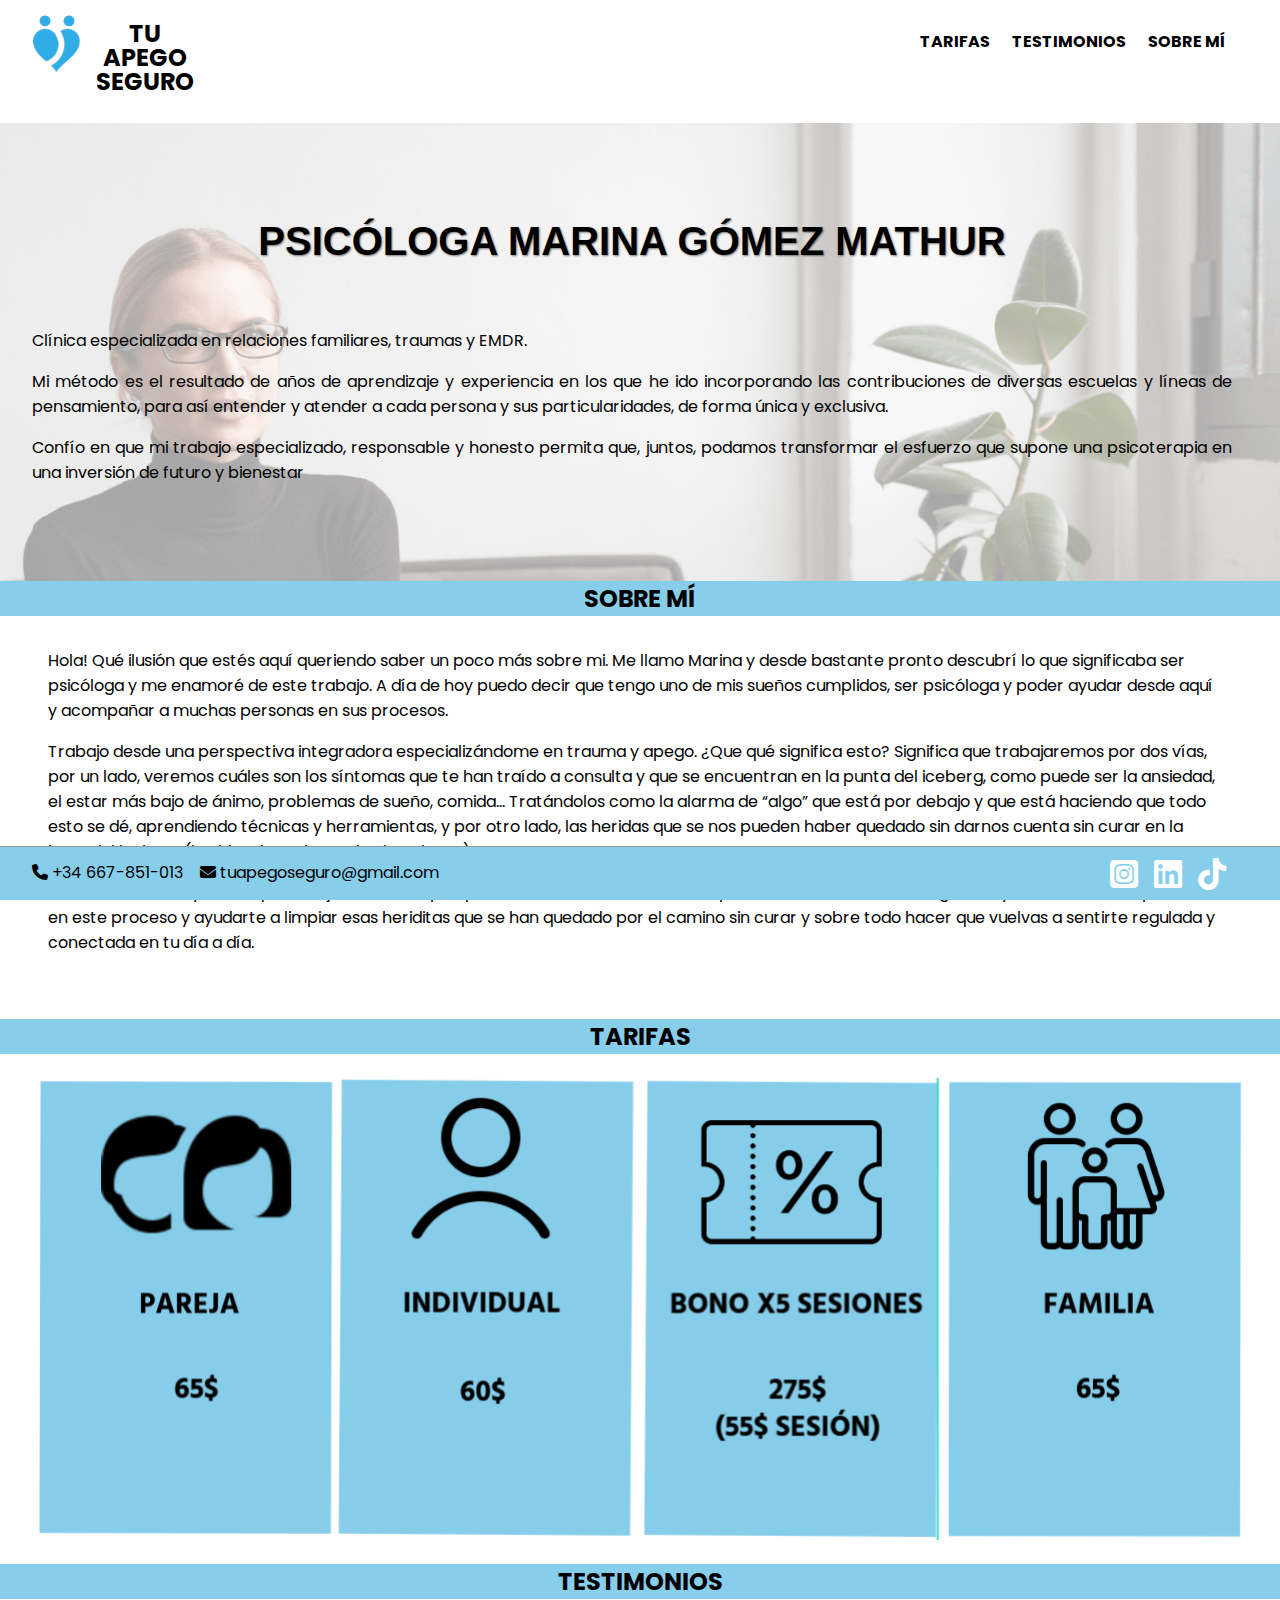
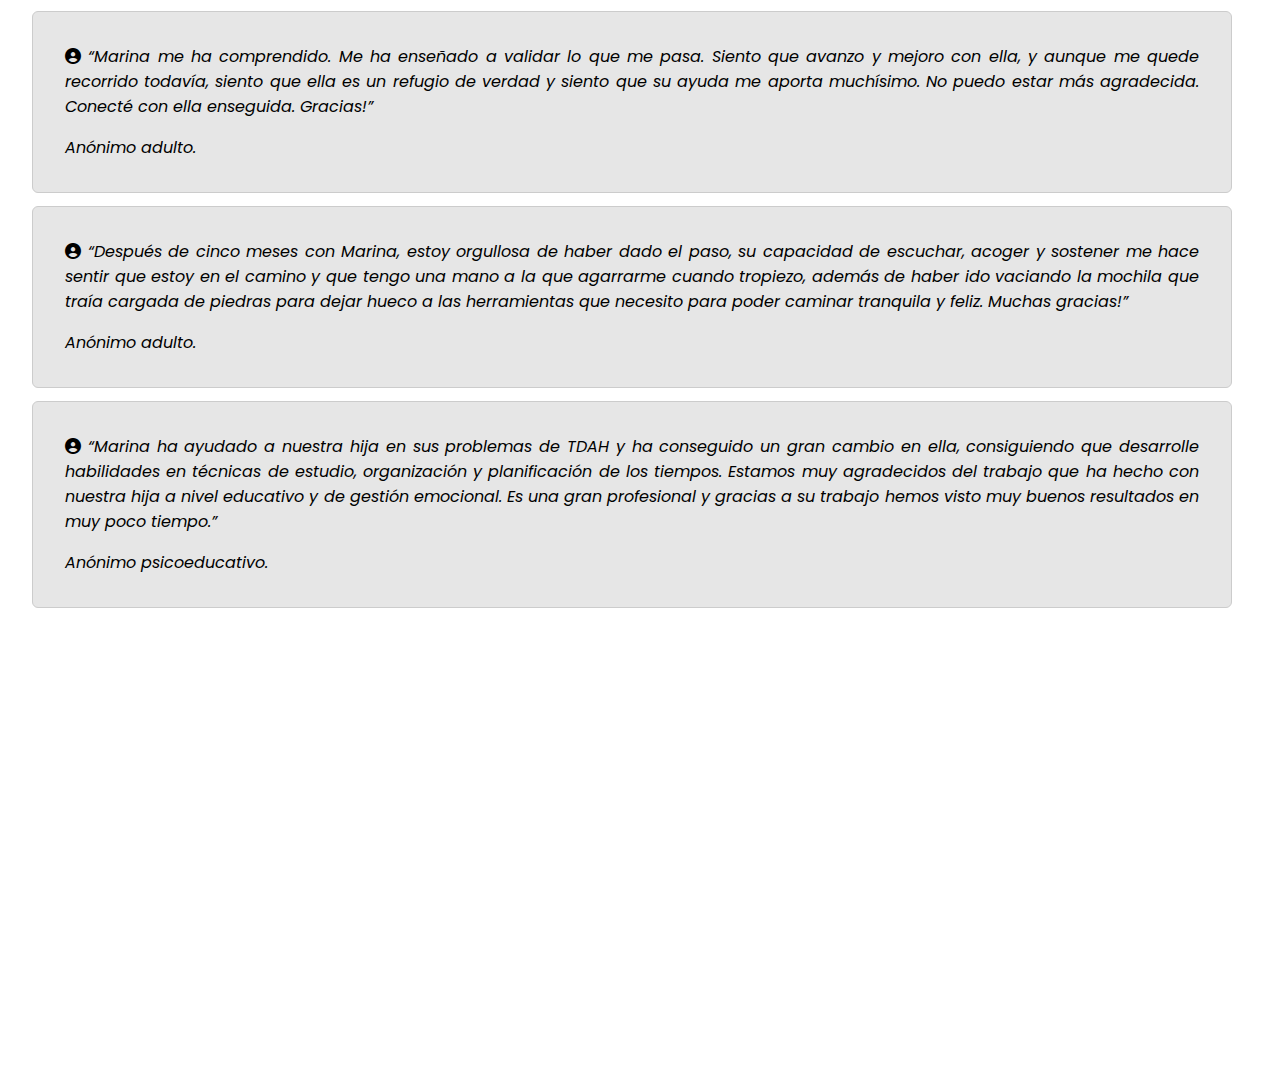
==== commit 3283ed25: "updated tarifas image, put new section(sobre mí), centered tarifas image and changed the order of th" ====
--- a/index.html
+++ b/index.html
@@ -25,6 +25,8 @@
         <!-- <a href="#">QUIÉN SOY</a> -->
         <a href="#pricing">Tarifas</a>
         <a href="#reviews">Testimonios</a>
+        <a href="#about">Sobre mí</a>
+
         <!-- <a href="#">CONTACTO</a> -->
         <!-- <a href="#">PEDIR CITA</a> -->
     </div>
@@ -52,13 +54,41 @@
 
 <section>
     <div class="bar">
+        <a name="about">SOBRE MÍ</a>
+    </div>
+    <div class="about">
+        <p> Hola! Qué ilusión que estés aquí queriendo saber un poco más sobre mi.
+Me llamo Marina y desde bastante pronto descubrí lo que significaba ser psicóloga y me
+enamoré de este trabajo. A día de hoy puedo decir que tengo uno de mis sueños
+cumplidos, ser psicóloga y poder ayudar desde aquí y acompañar a muchas personas en
+sus procesos.</p>
+<p>
+Trabajo desde una perspectiva integradora especializándome en trauma y apego. ¿Que
+qué significa esto? Significa que trabajaremos por dos vías, por un lado, veremos cuáles
+son los síntomas que te han traído a consulta y que se encuentran en la punta del
+iceberg, como puede ser la ansiedad, el estar más bajo de ánimo, problemas de sueño,
+comida… Tratándolos como la alarma de “algo” que está por debajo y que está
+haciendo que todo esto se dé, aprendiendo técnicas y herramientas, y por otro lado, las
+heridas que se nos pueden haber quedado sin darnos cuenta sin curar en la base del
+iceberg (heridas de rechazo, de abandono...).
+</p>
+<p>
+Si esto te resuena y crees que encaja con la terapia que estás buscando no dudes en
+ponerte en contacto conmigo, estoy deseando acompañarte en este proceso y ayudarte a
+limpiar esas heriditas que se han quedado por el camino sin curar y sobre todo hacer que
+vuelvas a sentirte regulada y conectada en tu día a día.
+</p>
+    </div>
+</section>
+
+<section>
+    <div class="bar">
         <a name="pricing">Tarifas</a>
     </div>
     <div class="pricing">
-        <img title="Tarifas" src="/img/pricing.png" />
+        <img title="Tarifas" src="/img/plantillatarifas8.png" />
     </div>
 </section>
-
 
 <section>
     <div class="bar">
--- a/css/main.css
+++ b/css/main.css
@@ -99,21 +99,33 @@
     text-justify: auto;
 }
 
+@media only screen and (min-width: 1100px) {
+    main {
+        padding: 6em 0;
+    }
+    main div.title { margin-bottom: 4em; }
+}
+
+.about {padding: 1em;margin-bottom: 2em;}
+
 main, div.pricing {
-    margin-bottom: 2em;
-    text-align: center;
+    text-align: center;
+    top: 1em;
 }
 
 header > div:first-child,
 header > nav,
 main > div,
 div.reviews > div,
-.contact > div, .contact nav
+.contact > div, .contact nav,
+div.about
  {
     margin-left: 2em;
     margin-right: 3em;
 }
-
+div.pricing {
+    margin-bottom: 2em;
+}
 div.pricing img {
     background-color: #fff;
     border: 1px solid transparent;
@@ -133,31 +145,34 @@
     text-align: justify;
     text-justify: auto;
 }
-
+@media only screen and (orientation: portrait) {
+    div.reviews > div i {
+        margin-right: 2em;
+    }
+}
 
 /* contact bar */
 .contact {
+    border-top: 1px solid #999;
     bottom: 0;
-    font-size: inherit;
-    font-weight: inherit;
+    font-size: 1em;
+    font-weight: normal;
+    height: 3em;
     padding: 0 0 0.3em 0;
     position: fixed;
     text-align: left;
-    text-transform: inherit;
+    text-transform: none;
     width: 100%;
 }
-.contact > div { padding-top: 0.8em; }
+.contact > div { padding-top: 0.8em; width: 100%; }
 .contact > div > span { padding-right: 0.8em; }
 
 /* contact social media buttons */
-.contact nav { display: none; }
-@media ( min-width: 550px ){
-    .contact nav {
-        bottom: 0;
-        display: inline-block;
-        position: absolute;
-        right: 0;
-    }
+.contact nav {
+    bottom: 0.3em;
+    display: inline-block;
+    position: absolute;
+    right: 0;
 }
 .contact nav button {
     background-color: transparent;
@@ -171,6 +186,15 @@
     transform: scale(1.2);
     transition: 0.3 ease;
 }
-
-
-
+/* mobile phone in portrait orientation */
+@media only screen and (orientation: portrait) {
+    .contact { font-size: 2em; }
+    .contact nav { display: none; }
+}
+/* desktop browser window at minimum width */
+@media only screen and (max-width: 515px) {
+    .contact { font-size: 1em; }
+}
+
+
+
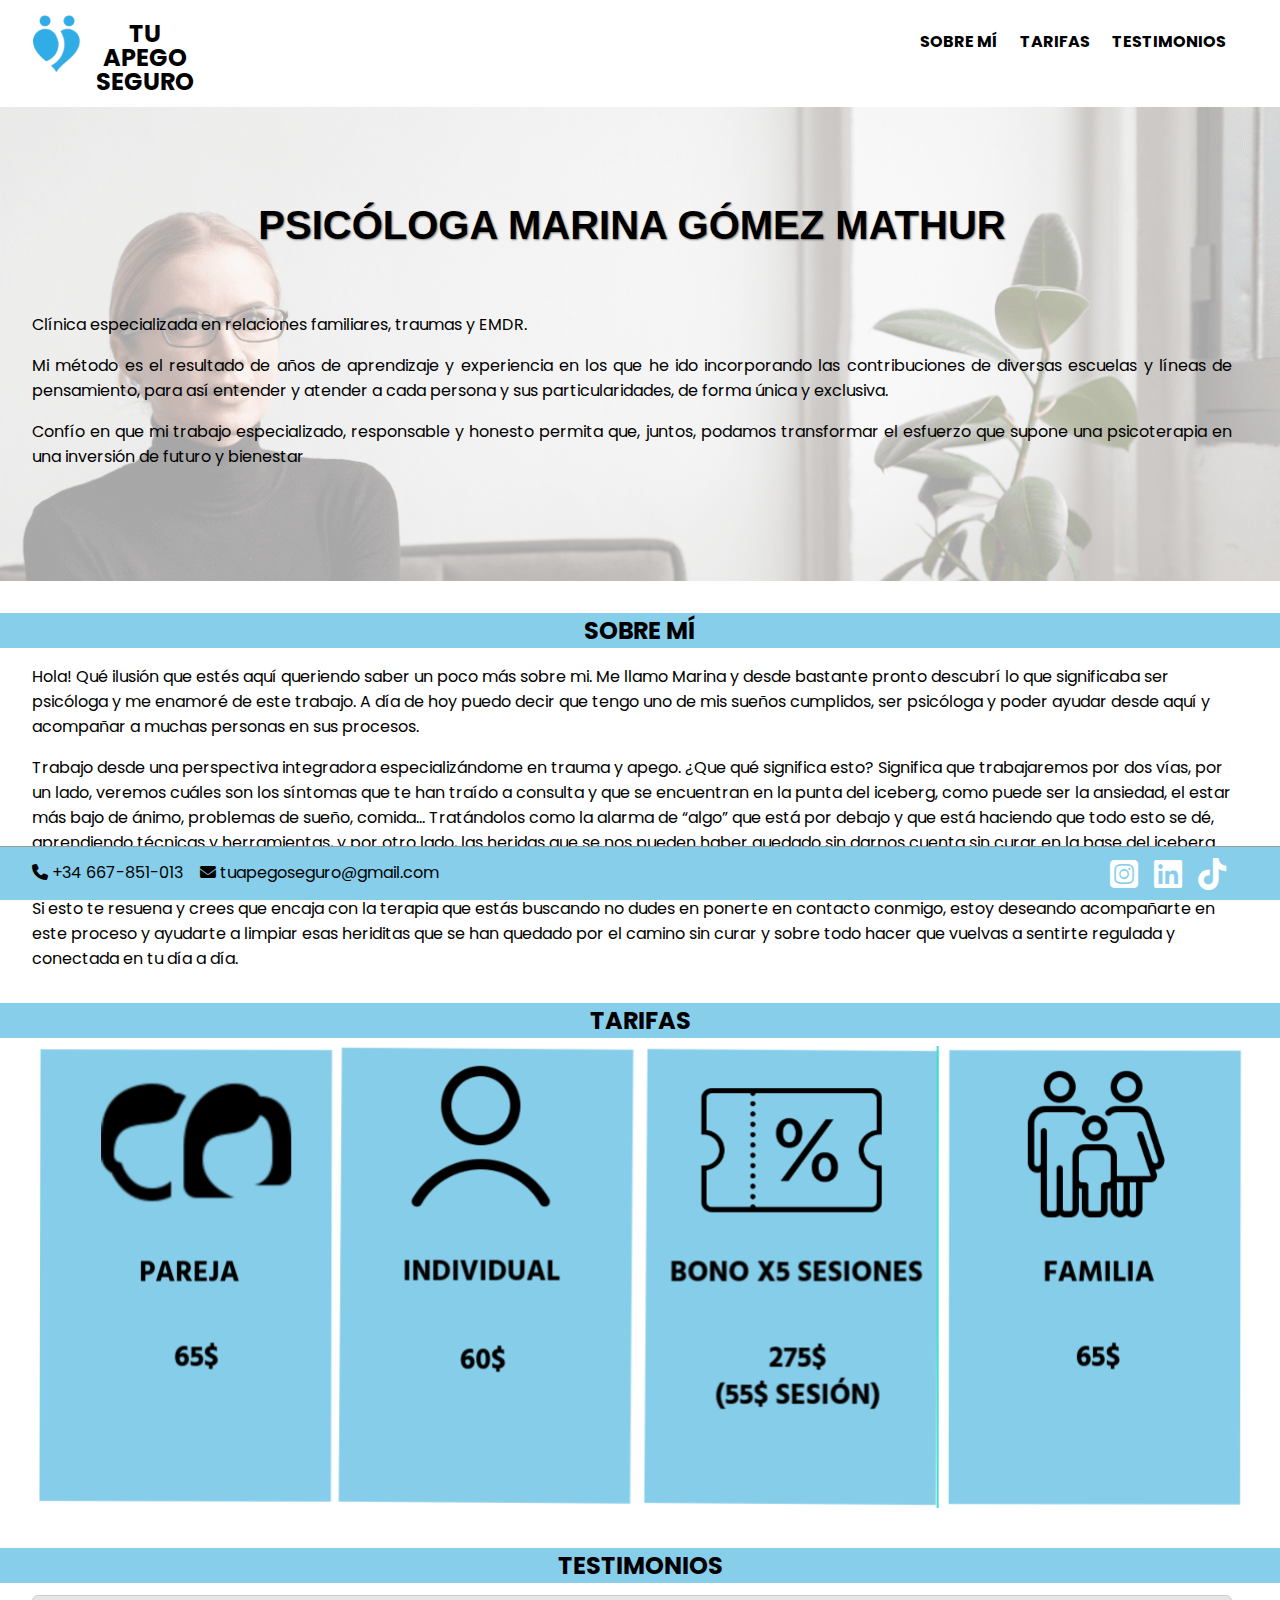
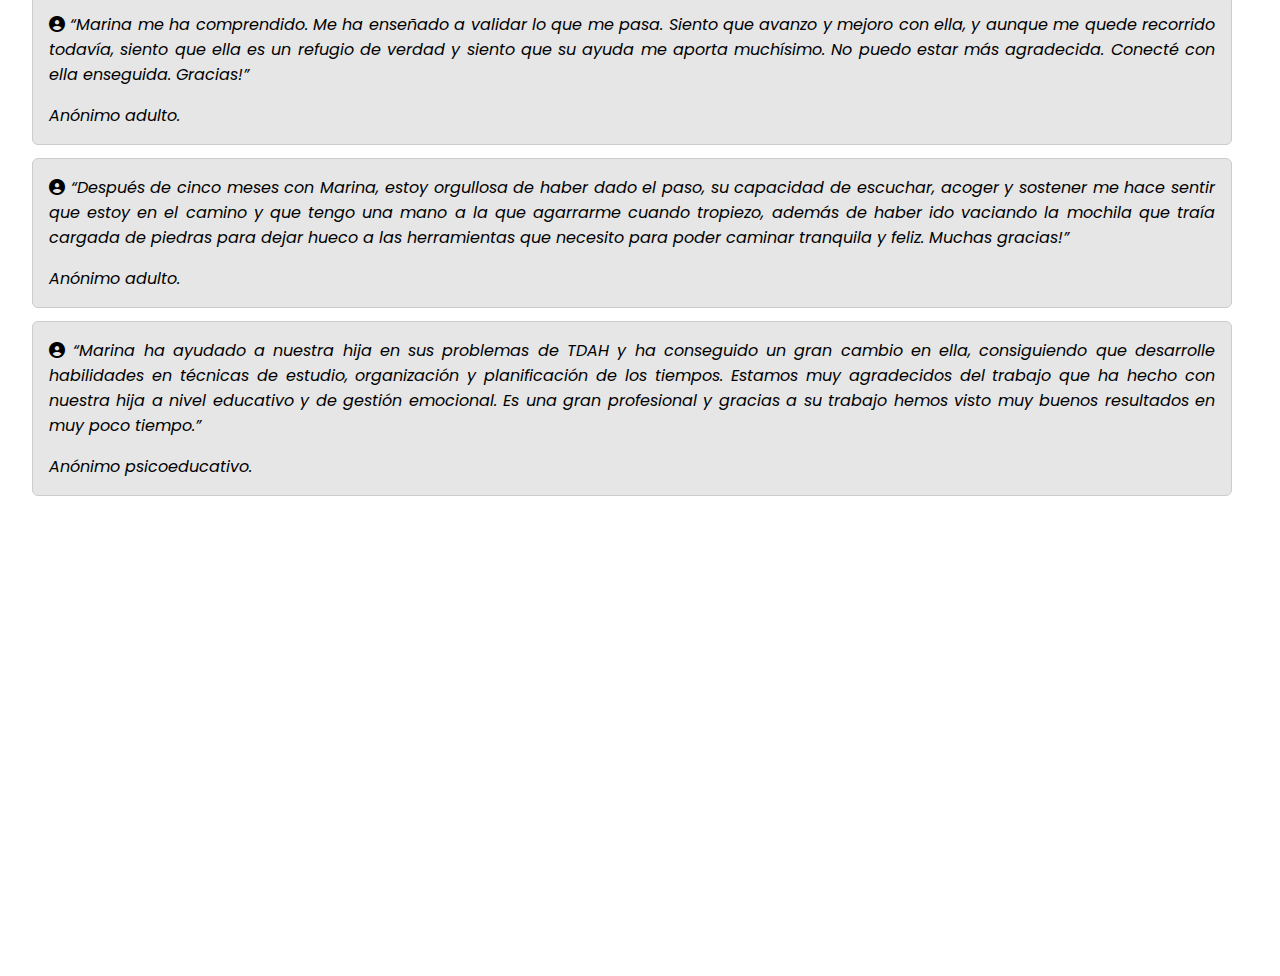
==== commit a830538f: "fixed margins to be uniform between sections" ====
--- a/index.html
+++ b/index.html
@@ -23,9 +23,9 @@
     </div>
     <nav>
         <!-- <a href="#">QUIÉN SOY</a> -->
+        <a href="#about">Sobre mí</a>
         <a href="#pricing">Tarifas</a>
         <a href="#reviews">Testimonios</a>
-        <a href="#about">Sobre mí</a>
 
         <!-- <a href="#">CONTACTO</a> -->
         <!-- <a href="#">PEDIR CITA</a> -->
@@ -57,27 +57,29 @@
         <a name="about">SOBRE MÍ</a>
     </div>
     <div class="about">
-        <p> Hola! Qué ilusión que estés aquí queriendo saber un poco más sobre mi.
-Me llamo Marina y desde bastante pronto descubrí lo que significaba ser psicóloga y me
-enamoré de este trabajo. A día de hoy puedo decir que tengo uno de mis sueños
-cumplidos, ser psicóloga y poder ayudar desde aquí y acompañar a muchas personas en
-sus procesos.</p>
-<p>
-Trabajo desde una perspectiva integradora especializándome en trauma y apego. ¿Que
-qué significa esto? Significa que trabajaremos por dos vías, por un lado, veremos cuáles
-son los síntomas que te han traído a consulta y que se encuentran en la punta del
-iceberg, como puede ser la ansiedad, el estar más bajo de ánimo, problemas de sueño,
-comida… Tratándolos como la alarma de “algo” que está por debajo y que está
-haciendo que todo esto se dé, aprendiendo técnicas y herramientas, y por otro lado, las
-heridas que se nos pueden haber quedado sin darnos cuenta sin curar en la base del
-iceberg (heridas de rechazo, de abandono...).
-</p>
-<p>
-Si esto te resuena y crees que encaja con la terapia que estás buscando no dudes en
-ponerte en contacto conmigo, estoy deseando acompañarte en este proceso y ayudarte a
-limpiar esas heriditas que se han quedado por el camino sin curar y sobre todo hacer que
-vuelvas a sentirte regulada y conectada en tu día a día.
-</p>
+        <p>
+            Hola! Qué ilusión que estés aquí queriendo saber un poco más sobre mi.
+            Me llamo Marina y desde bastante pronto descubrí lo que significaba ser psicóloga y me
+            enamoré de este trabajo. A día de hoy puedo decir que tengo uno de mis sueños
+            cumplidos, ser psicóloga y poder ayudar desde aquí y acompañar a muchas personas en
+            sus procesos.
+        </p>
+        <p>
+            Trabajo desde una perspectiva integradora especializándome en trauma y apego. ¿Que
+            qué significa esto? Significa que trabajaremos por dos vías, por un lado, veremos cuáles
+            son los síntomas que te han traído a consulta y que se encuentran en la punta del
+            iceberg, como puede ser la ansiedad, el estar más bajo de ánimo, problemas de sueño,
+            comida… Tratándolos como la alarma de “algo” que está por debajo y que está
+            haciendo que todo esto se dé, aprendiendo técnicas y herramientas, y por otro lado, las
+            heridas que se nos pueden haber quedado sin darnos cuenta sin curar en la base del
+            iceberg (heridas de rechazo, de abandono...).
+        </p>
+        <p>
+            Si esto te resuena y crees que encaja con la terapia que estás buscando no dudes en
+            ponerte en contacto conmigo, estoy deseando acompañarte en este proceso y ayudarte a
+            limpiar esas heriditas que se han quedado por el camino sin curar y sobre todo hacer que
+            vuelvas a sentirte regulada y conectada en tu día a día.
+        </p>
     </div>
 </section>
 
--- a/css/main.css
+++ b/css/main.css
@@ -106,23 +106,23 @@
     main div.title { margin-bottom: 4em; }
 }
 
-.about {padding: 1em;margin-bottom: 2em;}
-
-main, div.pricing {
-    text-align: center;
-    top: 1em;
-}
+
+main, div.pricing { text-align: center; }
+main, div.about, div.pricing { margin-bottom: 2em; }
+
 
 header > div:first-child,
 header > nav,
 main > div,
 div.reviews > div,
-.contact > div, .contact nav,
+.contact > div,
+.contact nav,
 div.about
  {
     margin-left: 2em;
     margin-right: 3em;
 }
+
 div.pricing {
     margin-bottom: 2em;
 }
@@ -141,7 +141,7 @@
     border-radius: 6px;
     font-style: italic;
     margin-top: 0.8em;
-    padding: 1em 2em;
+    padding: 0em 1em;
     text-align: justify;
     text-justify: auto;
 }
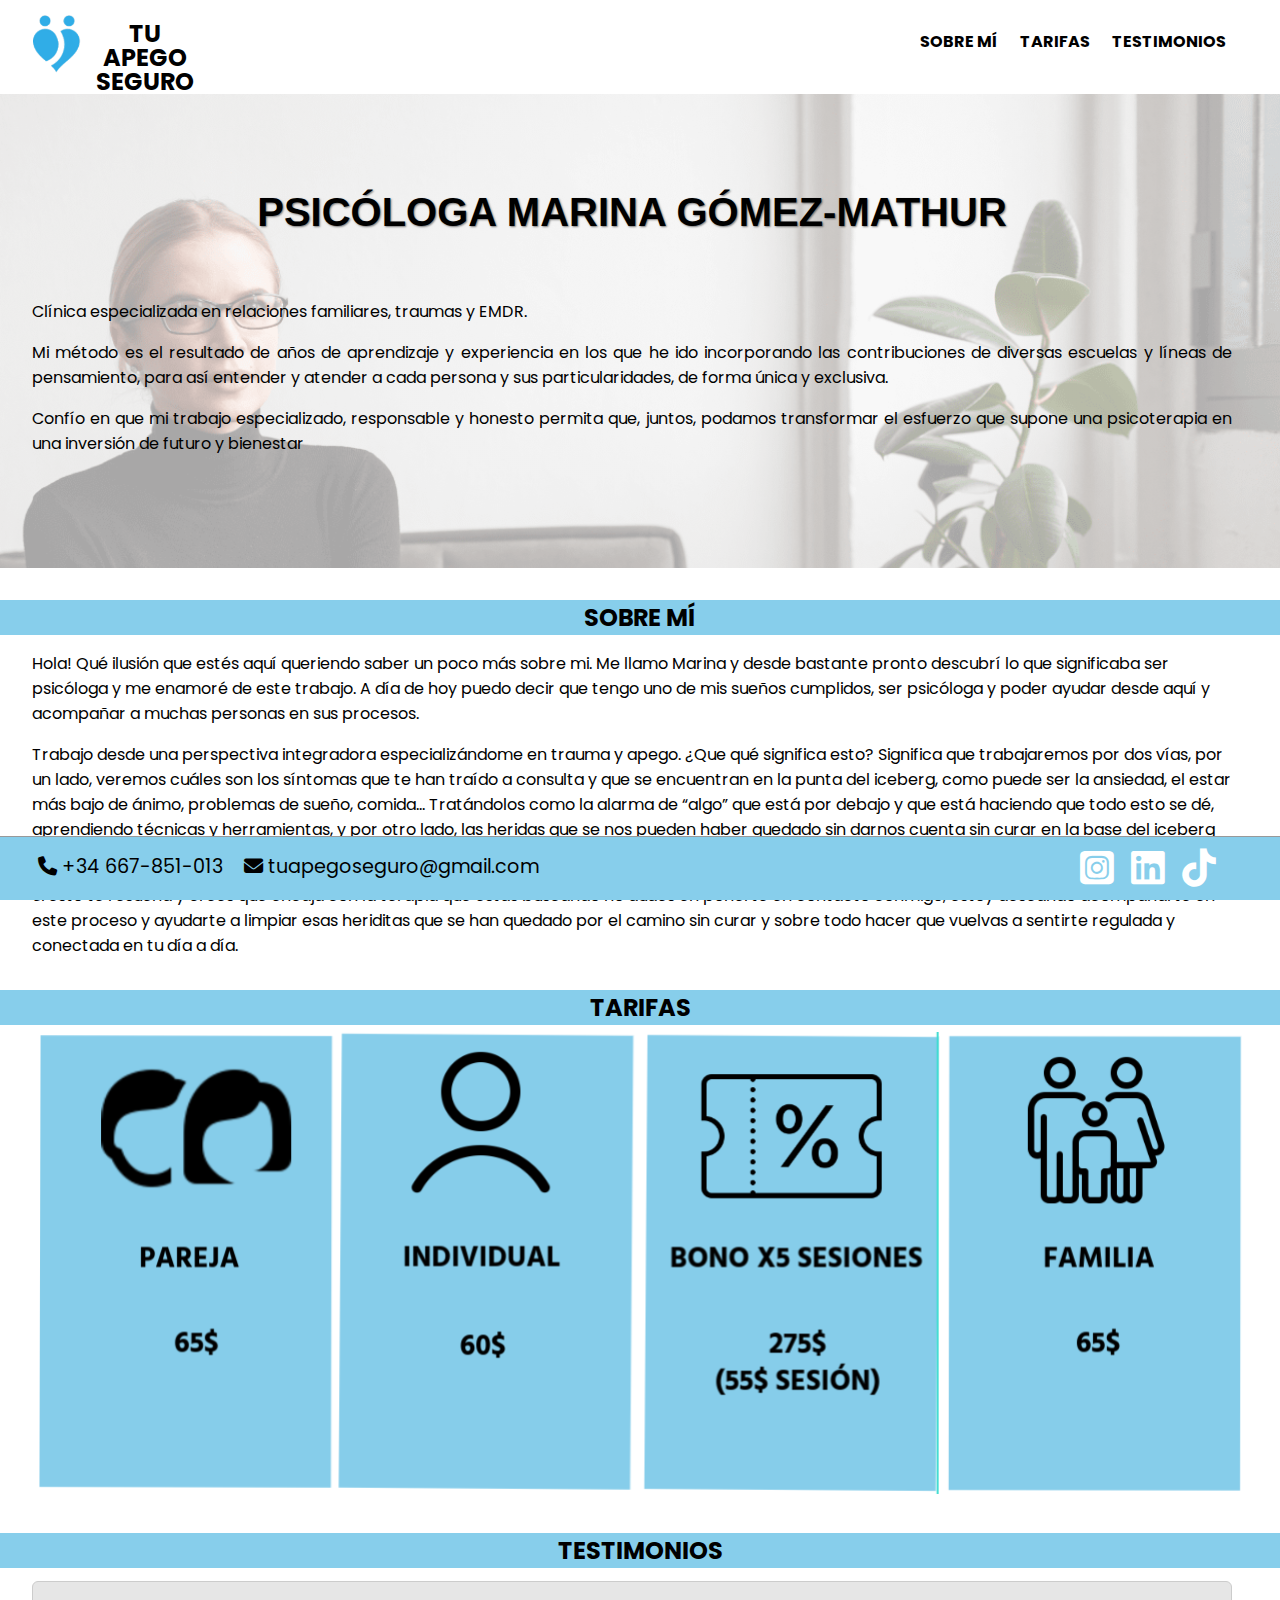
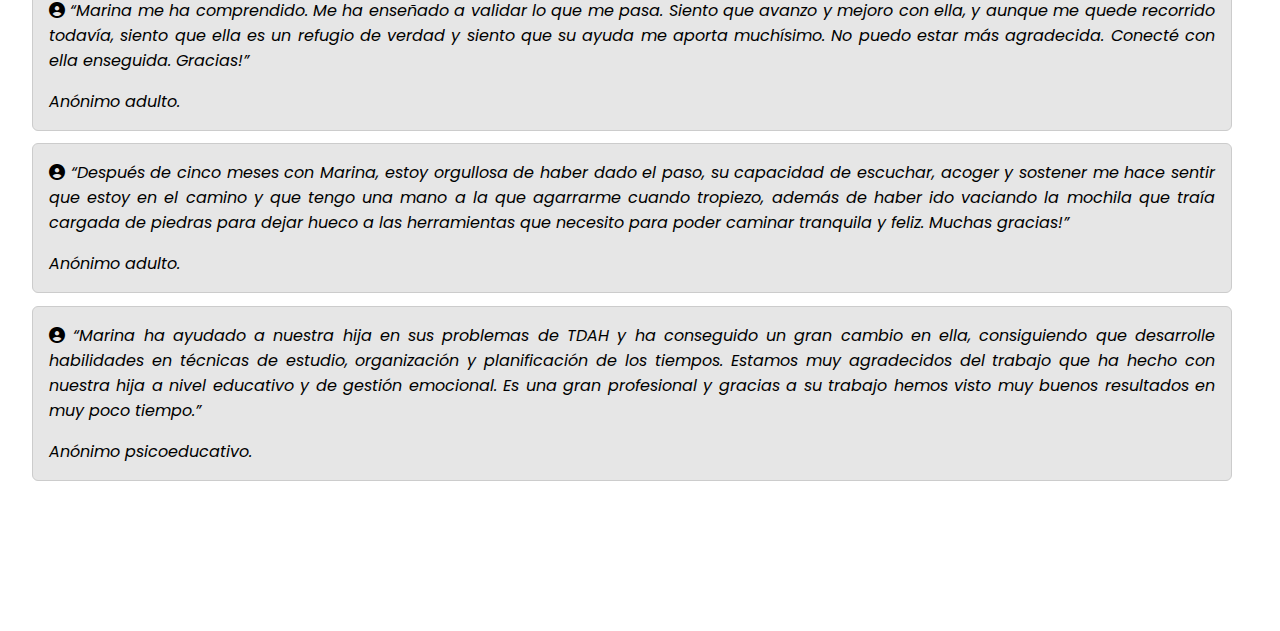
==== commit 131e6239: "Upcase titles in css instead of hardcoding it into the html file" ====
--- a/index.html
+++ b/index.html
@@ -34,7 +34,7 @@
 
 <main>
     <div class="title">
-        <h1>PSICÓLOGA MARINA GÓMEZ MATHUR</h1>
+        <h1>Psicóloga Marina Gómez-Mathur</h1>
     </div>
     <div class="body">
         <p>Clínica especializada en relaciones familiares, traumas y EMDR.</p>
@@ -54,7 +54,7 @@
 
 <section>
     <div class="bar">
-        <a name="about">SOBRE MÍ</a>
+        <a name="about">Sobre mí</a>
     </div>
     <div class="about">
         <p>
--- a/css/main.css
+++ b/css/main.css
@@ -22,11 +22,8 @@
     text-transform: uppercase;
 }
 
-.hidden { display: none; }
-
-
 /* header includes logo and navigation buttons */
-header { padding: 0.8em 0; }
+header { padding-top: 0.8em; }
 
 /* header logo */
 header > div > img { height: 60px; }
@@ -43,21 +40,14 @@
 }
 @media only screen and (orientation : portrait) {
     header > div { text-align: center; }
-    header > div > img {
-        height: 9em;
-    }
-    header > div > span {
-        font-size: 3.5em;
-    }
+    header > div > img { height: 9em; }
+    header > div > span { font-size: 3.5em; }
 }
-
 
 /* header navigation buttons */
 header nav { padding-top: 1.8em; }
 @media only screen and (orientation : portrait) {
-    header nav {
-        display: none;
-    }
+    header nav { display: none; }
 }
 header nav a {
     border: 0px;
@@ -85,8 +75,8 @@
     padding: 2em 0;
 }
 main div.title {
-/*    margin: 1em 0;*/
     text-align: center;
+    text-transform: uppercase;
 }
 main div.title h1 {
     font-family:'Trebuchet MS', 'Lucida Sans Unicode', 'Lucida Grande', 'Lucida Sans', Arial, sans-serif;
@@ -98,43 +88,19 @@
     text-align: justify;
     text-justify: auto;
 }
-
 @media only screen and (min-width: 1100px) {
-    main {
-        padding: 6em 0;
-    }
+    main { padding: 6em 0; }
     main div.title { margin-bottom: 4em; }
 }
 
-
-main, div.pricing { text-align: center; }
-main, div.about, div.pricing { margin-bottom: 2em; }
-
-
-header > div:first-child,
-header > nav,
-main > div,
-div.reviews > div,
-.contact > div,
-.contact nav,
-div.about
- {
-    margin-left: 2em;
-    margin-right: 3em;
-}
-
-div.pricing {
-    margin-bottom: 2em;
-}
+div.pricing { text-align: center; }
 div.pricing img {
     background-color: #fff;
-    border: 1px solid transparent;
     height: auto;
     max-width: 100%;
     padding-top: 0.4em;
 }
 
-div.reviews { margin: 0 0 30em 0; }
 div.reviews > div {
     background-color: #E6E6E6;
     border:1px solid #ccc;
@@ -146,16 +112,14 @@
     text-justify: auto;
 }
 @media only screen and (orientation: portrait) {
-    div.reviews > div i {
-        margin-right: 2em;
-    }
+    div.reviews > div i { margin-right: 2em; }
 }
 
 /* contact bar */
 .contact {
     border-top: 1px solid #999;
     bottom: 0;
-    font-size: 1em;
+    font-size: 1.2em;
     font-weight: normal;
     height: 3em;
     padding: 0 0 0.3em 0;
@@ -169,7 +133,7 @@
 
 /* contact social media buttons */
 .contact nav {
-    bottom: 0.3em;
+    bottom: 0.4em;
     display: inline-block;
     position: absolute;
     right: 0;
@@ -196,5 +160,22 @@
     .contact { font-size: 1em; }
 }
 
+/* Set vertical margins between sections */
+main,
+div.about,
+div.pricing { margin-bottom: 2em; }
+div.reviews { margin-bottom: 150px; }
 
+/* Set horizontal margins for sections containing content */
+header > div:first-child,
+header > nav,
+main > div,
+div.about,
+div.reviews > div,
+footer > div,
+footer > nav
+{
+    margin-left: 2em;
+    margin-right: 3em;
+}
 
